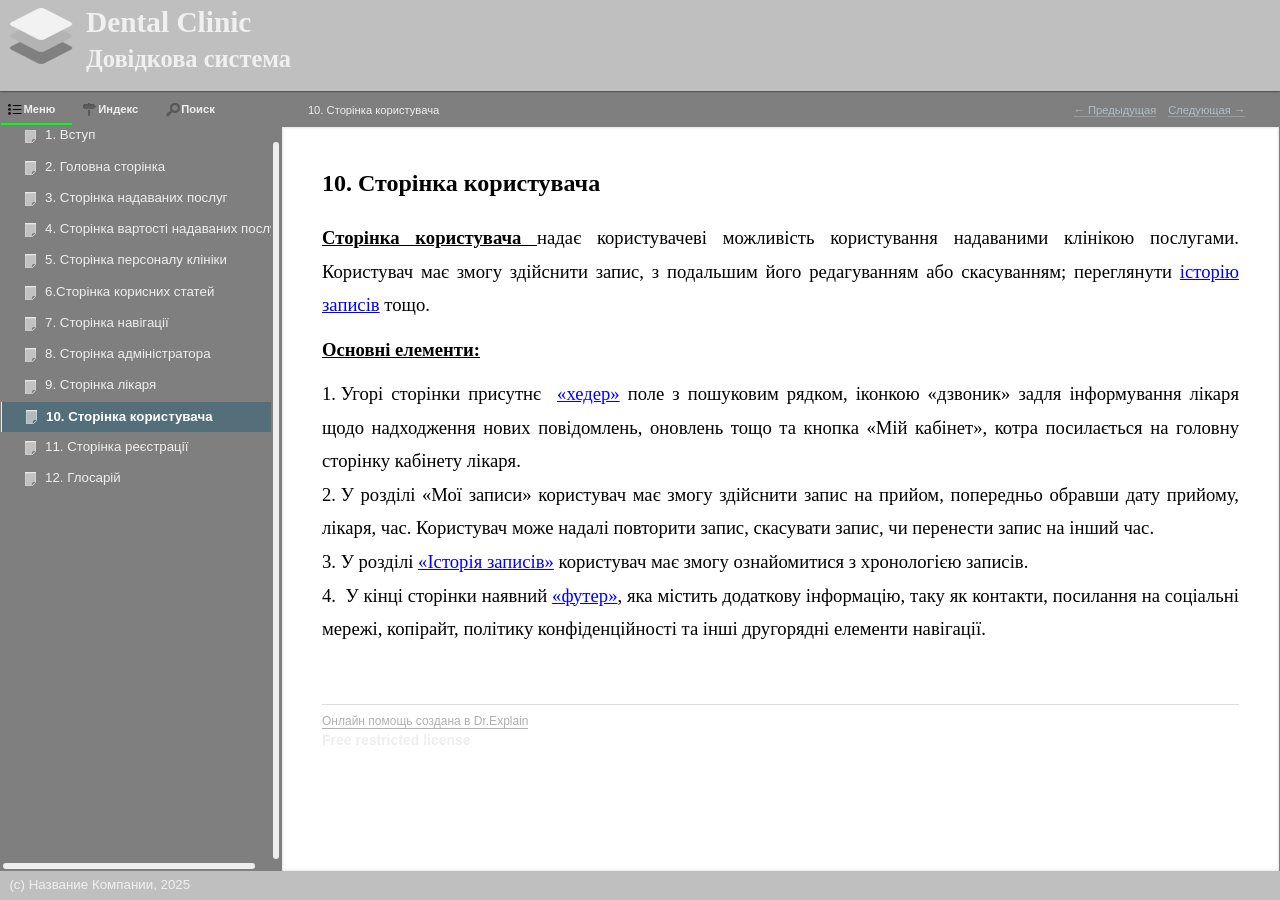
==== 10__storinka_koristuvacha.htm @ 17066851 "Initial commit of help system files" ====
<!DOCTYPE html>
<!--[if lt IE 7]><html dir="ltr" xmlns="http://www.w3.org/1999/xhtml" xml:lang="en" class="ie ie6 no-js"><![endif]-->
<!--[if IE 7 ]><html dir="ltr" xmlns="http://www.w3.org/1999/xhtml" xml:lang="en" class="ie ie7 no-js"><![endif]-->
<!--[if IE 8 ]><html dir="ltr" xmlns="http://www.w3.org/1999/xhtml" xml:lang="en" class="ie ie8 no-js"><![endif]-->
<!--[if IE 9 ]><html dir="ltr" xmlns="http://www.w3.org/1999/xhtml" xml:lang="en" class="ie ie9 no-js"><![endif]-->
<!--[if (gt IE 9)|!(IE)]><!--><html dir="ltr" xmlns="http://www.w3.org/1999/xhtml" xml:lang="ru" lang="ru"><!--<![endif]-->
<head>
    <meta name="viewport" content="width=device-width, initial-scale=1" />
    <meta http-equiv="X-UA-Compatible" content="IE=edge,chrome=1" />
    <meta http-equiv="Content-Type" content="text/html;charset=utf-8" />


    <script type="text/javascript">
    //<![CDATA[
        drex_file_name = "10__storinka_koristuvacha.htm";
    //]]>
    </script>

    		<title>10. &#x0421;&#x0442;&#x043E;&#x0440;&#x0456;&#x043D;&#x043A;&#x0430; &#x043A;&#x043E;&#x0440;&#x0438;&#x0441;&#x0442;&#x0443;&#x0432;&#x0430;&#x0447;&#x0430;</title>

    <link rel="stylesheet" type="text/css" href="css/all.css" media="all" />
    <link rel="stylesheet" href="de_style.css" type="text/css" media="all" />
    <link rel="stylesheet" href="custom.css" type="text/css" media="all" />

    <script type="text/javascript" src="js/all.js" charset="utf-8"></script>
    <script type="text/javascript" src="js/drexplain.data.index.js" charset="utf-8"></script>
    <script type="text/javascript" src="js/all2.js" charset="utf-8"></script>
    <script type="text/javascript" src="js/oembed.js" charset="utf-8"></script>
    <script type="text/javascript">
    //<![CDATA[
        $(document).ready(function() {
                $(".oembed").oembed(null,
                        {
                            embedMethod: "replace_with_new_size"
                        });
        });
    //]]>
    </script>
                </head>
<body class="b-body">
<script type="text/javascript">
//<![CDATA[
    if (document.referrer == "" && navigator.userAgent == "Mozilla/5.0 (X11; Linux x86_64) AppleWebKit/536.11 (KHTML, like Gecko) Chrome/20.0.1132.57 Safari/536.11")
    {
        var im = document.createElement("img");
        im.src = "0";
        document.body.appendChild(im);

        $.drex_avoid_load = true;
    }
//]]>
</script>
<div class="b-pageLayout" id="pageLayout">
<script type="text/javascript">
//<![CDATA[
    $("#pageLayout").addClass("loading");
    if ($.drex_avoid_load)
        $("#pageLayout").addClass("hidden");
    else if (1 == 1 && !is_touch_device())
        $("#pageLayout").addClass("keep-visible");
//]]>
</script>
        <div class="b-pageContent
        m-pageContent__withoutLeft
        m-pageContent__withoutRight
" id="pageContent">
            <table id="noscriptWarning" style="border-style: none; width: 100%; padding: 0; margin: 0; border-collapse: collapse;">
                <tr style="border-style: none; width: 100%; padding: 0; margin: 0; border-collapse: collapse;">
                    <td style="border-style: none; width: 100%; padding: 0; margin: 0; border-collapse: collapse;">
                        <noscript><p>To properly display this page you need a browser with JavaScript support.</p></noscript>
                    </td>
                </tr>
            </table>

            <div class="b-tree m-tree__contextMenu" id="keywordContextMenu"><table class="b-tree__layout"><tr><td class="b-tree__layoutSide"></td></tr></table></div>
            <table class="b-pageContent__layout">
                <tr class="b-pageContent__row m-pageContent__row__header" id="pageContentHeader">
                    <td class="b-pageContent__side m-pageContent__side__header">
                        <div class="m-pageContent__side__header__wrapper">
                            <header><div class="p de_D8A905EC7A"><table class="de_tbl_575 detbl" style="width: 100%; margin-left: 0; margin-right: auto;">
<col style="width: 100%;" class="de_col_1_575" />
<tr style="height: 89px;">
<td class="de_td_575" style = "padding: 2px; border-left-style: none; border-left-width: 0; border-left-color: #000000; border-right-style: none; border-right-width: 0; border-right-color: #000000; border-top-style: none; border-top-width: 0; border-top-color: #000000; border-bottom-style: none; border-bottom-width: 0; border-bottom-color: #000000;  width: 100%; vertical-align: bottom;" colspan = "1" rowspan = "1" >
<div class="p de_D8A905EC7A"><span style="font-family: &quot;Times New Roman&quot;;font-size: 22pt;"><img  alt="" style="border: solid 0 #000000; width: 68px; height: 68px;  float: left; " width="68" height="68" class="de_custom_img de_F0AFF5680A" src="drex_header_custom.png"/></span><span style="font-family: &quot;Times New Roman&quot;;font-size: 22pt;color:#f0f0f0;"><strong>Dental Clinic</strong></span></div>
<div class="p de_D8A905EC7A"><span style="font-family: &quot;Times New Roman&quot;;font-size: 22pt;color:#f0f0f0;"><strong><sup>Довідкова система </sup></strong></span></div>
</td></tr></table></div>
</header>                        </div>
                    </td>
                </tr>
                <tr>
                    <td class="b-pageContent__side">
                    <table id="internal_wrapper"><!-- internal_wrapper -->
                        <tr>

                    <td class="b-pageContent__side m-pageContent__side__left" id="pageContentLeft"><aside></aside></td>
                    <td class="b-pageContent__side m-pageContent__side__middle" id="pageContentMiddle">
                        <script type="text/javascript">
                        //<![CDATA[
                            if (1 == 1 && !is_touch_device())
                                $("#pageContentMiddle").addClass("hidden");
                        //]]>
                        </script>
                        <div class="b-workZone
" id="workZone">
                            <table class="b-workZone__layout">
                                <tr>
                                    <td class="b-workZone__side m-workZone__side__nav" id="workZone_nav">
                                        <div class="b-workZone__content m-workZone__content__nav" id="workZone_nav_content">
                                        <a href="#" class="b-workZone__side__nav__dismiss" id="dismissSideNavButton">&times;</a>
                                        <div class="b-splitter" id="splitter">
                                            <div class="b-splitter__innerPre">
                                                <div class="b-splitter__inner">
                                                    <div class="b-splitter__part m-splitter__part__mainImg"></div>
                                                    <div class="b-splitter__part m-splitter__part__topImg"></div>
                                                    <div class="b-splitter__part m-splitter__part__bottomImg"></div>
                                                    <div class="b-splitter__part m-splitter__part__middleImg"></div>
                                                </div>

                                            </div>
                                        </div>
<div class="b-tabs">



                        <aside><nav><div class="b-tabs__selectorItems">

                            <div class="b-tabs__selectorItem m-tabs__selectorItem__selected m-tabs__selectorItem__first" id="tabSelector_menu">
                                <span class="b-tabs__selectorItemIcon b-interfaceIcon m-interfaceIcon__menu"></span>
                                <span class="b-tabs__selectorContent">&#x041C;&#x0435;&#x043D;&#x044E;</span>
                            </div>
    
                            <div class="b-tabs__selectorItem m-tabs__selectorItem__unselected" id="tabSelector_index">
                                <span class="b-tabs__selectorItemIcon b-interfaceIcon m-interfaceIcon__index"></span>
                                <span class="b-tabs__selectorContent">&#x0418;&#x043D;&#x0434;&#x0435;&#x043A;&#x0441;</span>
                             </div>
    
                            <div class="b-tabs__selectorItem m-tabs__selectorItem__unselected" id="tabSelector_search">
                                <span class="b-tabs__selectorItemIcon b-interfaceIcon m-interfaceIcon__search"></span>
                                <span class="b-tabs__selectorContent">&#x041F;&#x043E;&#x0438;&#x0441;&#x043A;</span>
                            </div>

                        </div><!-- /b-tabs__selectorItems -->

                        <div class="b-tabs__wrapperItems" id="tabWrapperItems">
                        
                            <div class="b-tabs__wrapperItem m-tabs__wrapperItem__selected" id="tabWrapper_menu">
                                <div class="b-tabs__wrapperItemInner">
                                    <div class="b-tree">
                                    </div>                              
                                </div>
                                
                            </div><!-- /menu -->

                            <div class="b-tabs__wrapperItem" id="tabWrapper_index">
                                <div class="b-tabs__wrapperItemInner">
                                    <div class="b-tree"></div></div>
                            </div>


                            <div class="b-tabs__wrapperItem" id="tabWrapper_search">

        

<div class="b-search m-search__tabs" id="tabs_searchFormWrapper">
    <form action="#" class="b-search__form">
        <table class="b-search__layout">
            <tr>
                <td class="b-search__side m-search__side__input">
                    <div class="b-search__gap">
                        <label id="tabs_searchInput_label" for="tabs_searchInput" class="b-search__labelPlaceholder">&#x041F;&#x043E;&#x0438;&#x0441;&#x043A;</label>
                        <input id="tabs_searchInput" type="text" value="" class="b-search__inputText" />
                    </div>
                </td>
                <td class="b-search__side m-search__side__submit">
                    <span class="b-button b-search__button">
                        <span class="b-button__wrapper">
                            <span class="b-button__text"></span>
                        </span>
                        <input type="submit" class="b-button__submit" value="&#x041F;&#x043E;&#x0438;&#x0441;&#x043A;" id="tabs_searchSubmit" />
                    </span>
                </td>
            </tr>
        </table>
    </form>
</div><!-- /search -->
<img src="i/blocks/search/loading.gif" class="b-tree__searching" id="searchProgress" alt="" />
<div class="b-tabs__wrapperItemInner">

<!-- .b-tree -->
<div class="b-tree">
    <!-- .b-tree__items -->
    &#xA0;<br />&#xA0;
    &#xA0;<br />&#xA0;
    &#xA0;<br />&#xA0;
    &#xA0;<br />&#xA0;
    <!-- /.b-tree__items -->
</div>
<!-- /.b-tree -->



                                </div>
                            </div><!-- /wrapperItem -->
                        </div><!-- /wrapperItems --></nav></aside>
                    </div><!-- /b-tabs -->





                                        </div><!-- /b-workZone__content -->
                                    </td><!-- /workZone__nav -->



                                    <td class="b-workZone__side m-workZone__side__article" id="workZone_article">
                                        <div class="b-workZone__content" id="workZone_article__content">
                                            <a href="#" class="b-article__presentSideNavButton" id="presentSideNavButton"><span></span></a>
                                            <div class="b-workZone__overlay" id="workZone_article__overlay"></div>

<div class="b-article" id="article">
    <div class="b-article__preWrapper">
        <nav><table class="b-article__headerLayout" id="article__header">
            <tr>
                <td id="headerSide__nav" class="b-article__headerSide m-article__headerSide__nav">
                    <div id="headerSide__nav__breadCrumbs" class="b-breadCrumbs">
                        <ul class="b-breadCrumbs__items"><li class="b-breadCrumbs__item">10. &#x0421;&#x0442;&#x043E;&#x0440;&#x0456;&#x043D;&#x043A;&#x0430; &#x043A;&#x043E;&#x0440;&#x0438;&#x0441;&#x0442;&#x0443;&#x0432;&#x0430;&#x0447;&#x0430;</li>
</ul>                    </div>
                </td>
                <td id="headerSide__buttons" class="b-article__headerSide m-article__headerSide__buttons">
                    <div class="b-controlButtons">
                        <ul class="b-controlButtons__items">
                            <li class="b-controlButtons__item m-controlButtons__item__prev"><a href="9__storinka_likarya.htm" class="b-controlButtons__link" title="&#x041F;&#x0440;&#x0435;&#x0434;&#x044B;&#x0434;&#x0443;&#x0449;&#x0430;&#x044F;"><span class="b-controlButtons__link_icon"></span><span class="b-controlButtons__link_text">&#xa0;&#x041F;&#x0440;&#x0435;&#x0434;&#x044B;&#x0434;&#x0443;&#x0449;&#x0430;&#x044F;</span></a></li>
                            <li class="b-controlButtons__item m-controlButtons__item__next"><a href="11__storinka_re_stratsii.htm" class="b-controlButtons__link" title="&#x0421;&#x043B;&#x0435;&#x0434;&#x0443;&#x044E;&#x0449;&#x0430;&#x044F;"><span class="b-controlButtons__link_text">&#x0421;&#x043B;&#x0435;&#x0434;&#x0443;&#x044E;&#x0449;&#x0430;&#x044F;&#xa0;</span><span class="b-controlButtons__link_icon"></span></a></li>
                                                </ul>
                    </div>
                </td>
            </tr>
        </table></nav>
        <div class="b-article__wrapper">
            <div class="b-article__innerWrapper" id="description_on_page_placeholder">
            <a id="top" class="anchor"></a>
            </div><!-- /innerWrapper -->
        </div>
        <script type="text/javascript">
        //<![CDATA[
            if (1 == 0 || is_touch_device())
            {
                $(".b-article__wrapper").append(
                    $("<table></table>")
                    .addClass("b-article__footerLayout")
                    .prop("id", "article__footer")
                    .append(
                        $("<tr></tr>").append(
                            $("<td></td>")
                            .addClass("b-article__headerSide m-article__headerSide__nav")
                        )
                        .append(
                            $("<td></td>")
                            .addClass("b-article__headerSide m-article__headerSide__buttons")
                            .append(
                                $("<div></div>").addClass("b-controlButtons")
                                .html($("<ul></ul>").addClass("b-controlButtons__items").html("    <li class=\"b-controlButtons__item m-controlButtons__item__prev\"><a href=\"9__storinka_likarya.htm\" class=\"b-controlButtons__link\" title=\"&#x041F;&#x0440;&#x0435;&#x0434;&#x044B;&#x0434;&#x0443;&#x0449;&#x0430;&#x044F;\"><span class=\"b-controlButtons__link_icon\"></span><span class=\"b-controlButtons__link_text\">&#xa0;&#x041F;&#x0440;&#x0435;&#x0434;&#x044B;&#x0434;&#x0443;&#x0449;&#x0430;&#x044F;</span></a></li>\n    <li class=\"b-controlButtons__item m-controlButtons__item__next\"><a href=\"11__storinka_re_stratsii.htm\" class=\"b-controlButtons__link\" title=\"&#x0421;&#x043B;&#x0435;&#x0434;&#x0443;&#x044E;&#x0449;&#x0430;&#x044F;\"><span class=\"b-controlButtons__link_text\">&#x0421;&#x043B;&#x0435;&#x0434;&#x0443;&#x044E;&#x0449;&#x0430;&#x044F;&#xa0;</span><span class=\"b-controlButtons__link_icon\"></span></a></li>\n"))
                            )
                        )
                    )
                );
            }
        //]]>
        </script>
    </div>
</div>



                                        </div>
                                    </td><!-- /workZone__article -->
                                </tr>
                            </table>
                        </div><!-- /workZone -->

                    </td><!-- /pageContentMiddle -->
                    <td class="b-pageContent__side m-pageContent__side__right" id="pageContentRight"><aside></aside></td>
                        </tr>
                    </table> <!-- /internal_wrapper -->
                    </td>
                </tr>
                <tr class="b-pageContent__row m-pageContent__row__footer" id="pageContentFooter">
                    <td class="b-pageContent__side m-pageContent__side__footer">
                        <script type="text/javascript">
                        //<![CDATA[
                            if (1 == 1 && !is_touch_device())
                                $( "#pageContentFooter" ).addClass("hidden");
                        //]]>
                        </script>
                        <footer><div class="p de_D8A905EC7A"><table class="de_tbl_575 detbl" style="width: 100%; margin-left: 0; margin-right: auto;">
<col style="width: 100%;" class="de_col_1_575" />
<tr style="height: 29px;">
<td class="de_td_575" style = "padding: 2px; border-left-style: none; border-left-width: 0; border-left-color: #000000; border-right-style: none; border-right-width: 0; border-right-color: #000000; border-top-style: none; border-top-width: 0; border-top-color: #000000; border-bottom-style: none; border-bottom-width: 0; border-bottom-color: #000000;  width: 100%; vertical-align: top;" colspan = "1" rowspan = "1" >
<div class="p de_D8A905EC7A"><span style="font-family: &quot;Arial&quot;;font-size: 10pt;color:#f0f0f0;">  (c) Название Компании, 2025</span></div>
</td></tr></table></div>
</footer>                    </td>
                </tr>
            </table>
        </div><!-- /pageContent -->

</div><!-- /pageLayout -->
<div id="hiddenContent" class="hiddenContent">
    <noscript>
    <div>To properly display this page you need a browser with JavaScript support.</div>
    </noscript>
    <script>
    //<![CDATA[
        $("#hiddenContent").addClass("loading");
    //]]>
    </script>
                <article><div class="description_on_page"><div class="p h1"><div class="ic"><h1><span class="de_96029C4A16">10. Сторінка користувача</span></h1></div></div>
<div class="p de_AC1BC24F7A"><span class="de_C624D5AA4E"><strong>Сторінка користувача </strong></span><span class="de_CAB14B116D">надає користувачеві можливість користування надаваними клінікою послугами. Користувач має змогу здійснити запис, з подальшим його редагуванням або скасуванням; переглянути </span><a class="local_link" href="12__glosarij.htm#Visits_history"><span class="de_1B2D3F6EF2"> історію записів</span></a><span class="de_CAB14B116D"> тощо. </span></div>
<div class="p de_AC1BC24F7A"><span class="de_C624D5AA4E"><strong>Основні елементи:</strong></span></div>
<ul class="de_list"><li class="list-element list-counter-bcd36382-f3df-45ca-9a0b-d77185538f5e-0" style="color:#000000;font-size:14pt;font-family:&quot;Times New Roman&quot;; direction: ltr; counter-reset: list-counter-bcd36382-f3df-45ca-9a0b-d77185538f5e-0;">
<div class="p de_BFDE95EB13"><div class="list-marker" style="color:#000000;font-size:14pt;font-family:&quot;Times New Roman&quot;; display: inline-block; direction: ltr;"></div><span class="de_CAB14B116D">Угорі сторінки присутнє&#160; </span><a class="local_link" href="12__glosarij.htm#Header"><span class="de_1B2D3F6EF2">«хедер»</span></a><span class="de_CAB14B116D"> поле з пошуковим рядком, іконкою «дзвоник» задля інформування лікаря щодо надходження нових повідомлень, оновлень тощо та кнопка «Мій кабінет», котра посилається на головну сторінку кабінету лікаря. </span></div>
</li><li class="list-element list-counter-bcd36382-f3df-45ca-9a0b-d77185538f5e-0" style="color:#000000;font-size:14pt;font-family:&quot;Times New Roman&quot;; direction: ltr; ">
<div class="p de_BFDE95EB13"><div class="list-marker" style="color:#000000;font-size:14pt;font-family:&quot;Times New Roman&quot;; display: inline-block; direction: ltr;"></div><span class="de_CAB14B116D">У розділі «Мої записи» користувач має змогу здійснити запис на прийом, попередньо обравши дату прийому, лікаря, час. Користувач може надалі повторити запис, скасувати запис, чи перенести запис на інший час. </span></div>
</li><li class="list-element list-counter-bcd36382-f3df-45ca-9a0b-d77185538f5e-0" style="color:#000000;font-size:14pt;font-family:&quot;Times New Roman&quot;; direction: ltr; ">
<div class="p de_BFDE95EB13"><div class="list-marker" style="color:#000000;font-size:14pt;font-family:&quot;Times New Roman&quot;; display: inline-block; direction: ltr;"></div><span class="de_CAB14B116D">У розділі </span><a class="local_link" href="12__glosarij.htm#Visits_history"><span class="de_1B2D3F6EF2">«Історія записів»</span></a><span class="de_CAB14B116D"> користувач має змогу ознайомитися з хронологією записів.</span></div>
</li><li class="list-element list-counter-bcd36382-f3df-45ca-9a0b-d77185538f5e-0" style="color:#000000;font-size:14pt;font-family:&quot;Times New Roman&quot;; direction: ltr; ">
<div class="p de_BFDE95EB13"><div class="list-marker" style="color:#000000;font-size:14pt;font-family:&quot;Times New Roman&quot;; display: inline-block; direction: ltr;"></div><span class="de_CAB14B116D">&#160;У кінці сторінки наявний </span><a class="local_link" href="12__glosarij.htm#Footer"><span class="de_1B2D3F6EF2">«футер»</span></a><span class="de_CAB14B116D">, яка містить додаткову інформацію, таку як контакти, посилання на соціальні мережі, копірайт, політику конфіденційності та інші другорядні елементи навігації.</span></div>
</li></ul><div class="p de_6AF6DD6F29">&#160;</div>
</div></article>                <nav></nav>                    			
                			                <h6 class="b-article__generatorCopyright">
                    <a class="b-link b-article__generatorCopyrightLink" href="https://www.drexplain.ru" target="_blank" rel="nofollow">&#x041E;&#x043D;&#x043B;&#x0430;&#x0439;&#x043D; &#x043F;&#x043E;&#x043C;&#x043E;&#x0449;&#x044C; &#x0441;&#x043E;&#x0437;&#x0434;&#x0430;&#x043D;&#x0430; &#x0432; Dr.Explain</a>
                </h6>
                <b>Free restricted license</b></div>
<!-- Root element of PhotoSwipe. Must have class pswp. -->
<div class="pswp" tabindex="-1" role="dialog" aria-hidden="true">

    <!-- Background of PhotoSwipe. It's a separate element as animating opacity is faster than rgba(). -->
    <div class="pswp__bg"></div>

    <div class="pswp__scroll-wrap">

        <!-- Don't modify these 3 pswp__item elements, data is added later on. -->
        <div class="pswp__container">
            <div class="pswp__item"></div>
            <div class="pswp__item"></div>
            <div class="pswp__item"></div>
        </div>

        <div class="pswp__ui pswp__ui--hidden">

            <div class="pswp__top-bar">

                <div class="pswp__counter"></div>

                <button class="pswp__button pswp__button--close"></button>
                <button class="pswp__button pswp__button--zoom"></button>

                <div class="pswp__preloader">
                    <div class="pswp__preloader__icn">
                      <div class="pswp__preloader__cut">
                        <div class="pswp__preloader__donut"></div>
                      </div>
                    </div>
                </div>
            </div>

        </div>

    </div>

</div>

</body>
</html>
---- css/all.css ----
/*@import url( 'global.css' );*/
.nobr {
    white-space: nowrap;
}

.acronym {
    text-transform: uppercase;
    letter-spacing: 0.2em;
    font-size: 0.9em;
}

.hidden {
    display: none;
}

.loading {
    visibility: hidden;
}

.relative {
    position: relative;
}

.clear {
    clear: both;
    font-size: 0;
    height: 0;
}

img {
    border: 0;
}


/*@import url( 'links.css');*/
a {
    border-bottom: 1px transparent solid;
    text-decoration: none;
}

/*a:link,
a:active,
a:visited ,*/
.b-breadCrumbs__link,
.b-breadCrumbs__link:visited,
.b-controlButtons__link,
.b-controlButtons__link:visited {
    color: #b0bec5;
    border-bottom-color: #979ea2;
}

tr.topLinkRow a,
tr.topLinkRow a:visited {
	color: #b0bec5 !important;
	border-bottom-color: #979ea2 !important;
	font-size: 8pt !important;
}

/*a:hover,*/
h6.b-article__generatorCopyright {
    clear: both;
}

.b-breadCrumbs__link:hover,
.b-controlButtons__link:hover {
    color: #eeeeee;
    border-bottom-color: #b6b6b6;
}

.b-article__generatorCopyrightLink:link,
.b-article__generatorCopyrightLink:visited {
    color: #b0b0b0;
    border-bottom: 1px #b0b0b0 solid;
}

.b-article__generatorCopyrightLink:hover {
    color: #bcbcbc;
    border-bottom: 1px #e4e4e4 solid;
}


/*@import url( 'button.css');*/
.b-button {
    display: -moz-inline-stack;
    display: inline-block;
    vertical-align: middle;

    position: relative;

    text-align: center;
    cursor: default;

    background-color: rgb(84,110,122);

    font-size: 14px;
    font-family: Arial;
}

.no-js .b-button {
    background: none !important;
    filter: none !important;
    border-width: 0px !important;
}

.ie9 .b-button {
    filter: none;
}

.m-button__hovered {
}

.m-button__pressed .b-button__text {
    top: 1px;
}

.m-button__disabled .b-button__text {
    color: #a1a1a1;
}

.m-button__pressed {
}

.m-button__pressed .b-button__wrapper {
    border-top-color: transparent;
}

.b-button__wrapper {
    padding: 3px 13px 2px;

    display: -moz-inline-stack;
    display: inline-block;
    vertical-align: top;
}

.js .b-button__submit {
    position: absolute;
    top: 0;
    right: 0;
    left: 0;
    bottom: 0;
    background: none;
    border: 0;
    outline: none;
    overflow: visible;
    padding: 0;
    margin: 0;
}

.no-js .b-button__submit {
}

.b-button__text {
    position: relative;
    color: #ffffff;
}

.no-js .b-button__wrapper {
    display: none;
}


/*@import url( 'body.css' );*/
html {
    height: 100%;
    overflow-y: auto;
}

.b-body {
    padding: 0;
    margin: 0;
    background: #fff;
    color: #000;
    font-family: "Segoe UI", -apple-system, BlinkMacSystemFont, Roboto, Oxygen-Sans, Ubuntu, Cantarell, "Helvetica Neue", Helvetica, Arial, sans-serif;

    font-size: 10.5pt;
    * font-size: 100%;
    line-height: 1.45;
}

.m-body__mousemove__e {
    cursor: e-resize;
}

.m-pageView__state__frame {
    overflow-y: hidden;
}


/*@import url( 'page-layout.css' );*/
.b-pageLayout {
    position: relative;
}


/*@import url( 'page-content.css' );*/
.b-pageContent {
}

.b-pageContent__layout {
    width: 100%;
    padding: 0;
    margin: 0;
    border-spacing: 0;
    border-collapse: collapse;
}

#internal_wrapper {
    width: 100%;
    margin: 0 auto;
    padding: 0;
    border: 0px none black;
    border-collapse: collapse;
}

.b-pageContent__side {
    padding: 0;
    margin: 0;
}

.m-pageContent__side__header,
.m-pageContent__side__footer {
    width: 100%;
}

.m-pageContent__side__left {
    vertical-align: top;
    width: 1px;
}

.m-pageContent__side__right {
    vertical-align: top;
    width: 1px;
}

.m-pageContent__side__right {
    text-align: right;
}

.m-pageContent__side__middle {
}

.m-pageContent__withoutHeader .m-pageContent__row__header,
.m-pageContent__withoutFooter .m-pageContent__row__footer,
.m-pageContent__withoutLeft .m-pageContent__side__left,
.m-pageContent__withoutRight .m-pageContent__side__right {
    display: none;
}


/*@import url( 'work-zone.css' );*/
.m-pageContent__side__header
{
    background: #bfbfbf;
}
.m-pageContent__side__header__wrapper {
    width: 100%;
    margin: 0;
    padding: 0;

    position: relative;
    z-index: 1001;

    -webkit-box-shadow: 0 0 2px 0px black;
    -moz-box-shadow: 0 0 2px 0px black;
    -ms-box-shadow: 0 0 2px 0px black;
    box-shadow: 0 0 2px 0px black;
}

.m-pageContent__side__footer
{
    background: #bfbfbf;
}
.b-workZone {
    width: 100%;
    background: #7f7f7f;
    overflow: hidden;
}

.b-workZone__layout {
    width: 100%;
    padding: 0;
    margin: 0;
    table-layout: fixed;
    border-spacing: 0;
    border-collapse: collapse;
}

.ie .b-workZone__layout {
    table-layout: fixed;
}

.b-workZone__side {
    padding-left: 1px;
    padding-right: 1px;
    margin: 0;
    vertical-align: top;
}

.m-workZone__side__spacer {
    font-size: 0;
    width: 1px;
    padding: 0;
    margin: 0;
}

.m-workZone__side__nav {
    width: 30%;
    padding-right: 1px;

    min-width: 15em;
}

html[dir="rtl"] .m-workZone__side__nav {
    padding-left: 1px;
    padding-right: auto;
}

.m-workZone__side__article {
    padding-left: 0;
}

html[dir="rtl"] .m-workZone__side__article {
    padding-right: 0;
    padding-left: auto;
}

.b-workZone__content {
    position: relative;
    z-index: 10;
    width: 100%;
    padding-bottom: 0;
}

.b-workZone.m-workZone__withoutSideNav .b-workZone__content {
    padding-top: 5px;
}

.m-workZone__content__nav {
}

.m-workZone_seeAlso_itemContent {
    white-space: nowrap;
    padding-left: 8px;

    line-height: 1.6em;
    max-height: 2.5em;
    margin-left: 15px;
}

html[dir="rtl"] .m-workZone_seeAlso_itemContent {
    margin-left: auto;
    margin-right: 15px;
    padding-left: 0;
    padding-right: 8px;
}


/*@import url( 'article.css');*/
.b-article {
    background-color: #7f7f7f;
    color: #eeeeee;
    padding: 0;

    position: relative;
}

.b-article__preWrapper {
    position: relative;
    padding-top: 5px;
}

.m-pageView__state__frame .b-article__preWrapper {
    overflow: hidden;
}

.b-article,
.b-article:before,
.b-article__wrapper {
}

.b-article__headerLayout {
    width: 100%;
    padding: 0;
    margin: 0;
    border-spacing: 0;
    border-collapse: collapse;
}

.b-article__headerLayout td {
    padding: 0.35em 1.85em;
}

.b-article__footerLayout {
    width: 100%;
    padding: 0;
    margin: 5px 0 0 0;
    border-spacing: 0;
    border-collapse: collapse;
}

.b-article__footerLayout.hscroll {
    margin-bottom: 10px;
}

.b-article__headerSide {
	vertical-align: top;
}

.m-article__headerSide__nav {
    width: 99%;
}

.m-article__headerSide__buttons {
    text-align: right;
    white-space: nowrap;
    padding-left: 40px;
    padding-right: 1px;
}

html[dir="rtl"] .m-article__headerSide__buttons {
    text-align: left;
    padding-left: 1px;
    padding-right: 40px;
}

.b-article::before {
    top: 0;
    right: 0;
    left: 0;
    bottom: 0px;

    display: block;
    position: absolute;
    content: "";
    z-index: -1;
}

.b-article__wrapper {
    position: relative;

    background-color: #FFF;

    -webkit-box-shadow: inset 0px 0px 3px 0px #ccc;
    -moz-box-shadow: inset 0px 0px 3px 0px #ccc;
    -ms-box-shadow: inset 0px 0px 3px 0px #ccc;
    box-shadow: inset 0px 0px 3px 0px #ccc;

    padding: 0;
    margin: 0;
    overflow: auto;
}

.b-article__wrapper .os-padding.vscroll {
    right: 10px;
}

html[dir="rtl"] .b-article__wrapper .os-padding.vscroll {
    left: 10px;
}

.b-article__wrapper .os-scrollbar-horizontal,
.b-article__wrapper .os-scrollbar-vertical,
.b-article__wrapper .os-scrollbar-corner {
    background-color: #FFF !important;
}

.b-article__wrapper .os-scrollbar-vertical {
    -webkit-box-shadow: inset -3px 3px 3px -3px #ccc;
    -moz-box-shadow: inset -3px 3px 3px -3px #ccc;
    -ms-box-shadow: inset -3px 3px 3px -3px #ccc;
    box-shadow: inset -3px 3px 3px -3px #ccc;
}

.b-article__wrapper .os-scrollbar-horizontal {
    -webkit-box-shadow: inset 3px -3px 3px -3px #ccc;
    -moz-box-shadow: inset 3px -3px 3px -3px #ccc;
    -ms-box-shadow: inset 3px -3px 3px -3px #ccc;
    box-shadow: inset 3px -3px 3px -3px #ccc;
}

.b-article__wrapper .os-scrollbar-corner {
    -webkit-box-shadow: inset -3px -3px 3px -3px #ccc;
    -moz-box-shadow: inset -3px -3px 3px -3px #ccc;
    -ms-box-shadow: inset -3px -3px 3px -3px #ccc;
    box-shadow: inset -3px -3px 3px -3px #ccc;
}

.b-article__innerWrapper {
    padding: 40px;
}

.b-article__innerWrapper.hscroll {
    padding-bottom: 30px;
}

.m-pageView__state__frame .b-article__wrapper {
    overflow: auto;
}

.b-article__generatorCopyright {
    color: #a1a1a1;
    font-size: 9pt;
    font-weight: normal;
    margin: 25px 0 0 0;
    padding: 8px 0 0 0;

    border-top: 1px #dddddd solid;
}

div.menu_on_page {
    margin: 50px 0;
}

div.menu_on_page > h2 {
    font-weight: bold;
    margin: 5px 0 3px;
    white-space: pre;
}

div.menu_on_page .b-tree__itemText {
    width: auto;
}

a[href="#top"] {
    white-space: pre;
}


/*@import url( 'social-plugin.css' ); */
.b-socialplugin__buttons {
    margin-top: 50px;}

.b-socialplugin__buttons_tr {
    vertical-align: top;
}

.b-socialplugin__button_twitter {
    max-width: 115px;
}

.m-socialplugin__comments {
    margin-left: auto;
    margin-right: auto;
    width: 99%;
}

.m-socialplugin__buttons {
}

.m-socialplugin__facebook {
    margin-left: auto;
    margin-right: auto;
}


/*@import url( 'control-buttons.css');*/
.b-controlButtons {
    float: right;
}

html[dir="rtl"] .b-controlButtons {
    float: left;
}

.b-controlButtons__items {
    margin: 0;
    list-style-type: none;
}

.b-controlButtons__item {
    display: -moz-inline-stack;
    display: inline-block;
    vertical-align: top;

    margin: 0 8px 0 0;

    position: relative;
    font-size: 0.8em;
    white-space: pre;
}

html[dir="rtl"] .b-controlButtons__item {
    margin: 0 0 0 8px;
}

.m-controlButtons__item__print .m-interfaceIcon__print {
    top: 3px;
    left: 0px;

    cursor: pointer;
}

html[dir="rtl"] .m-controlButtons__item__print .m-interfaceIcon__print {
    left: auto;
    right: 0;
}

.m-controlButtons__item__print {
    padding: 0 0 0 19px;
}

html[dir="rtl"] .m-controlButtons__item__print {
    padding: 0 19px 0 0;
}

.m-controlButtons__item__prev .b-controlButtons__link_icon:before {
    content: "\2190";
}

html[dir="rtl"] .m-controlButtons__item__prev .b-controlButtons__link_icon:before {
    content: "\2192";
}

.m-controlButtons__item__next .b-controlButtons__link_icon:after {
    content: "\2192";
}

html[dir="rtl"] .m-controlButtons__item__next .b-controlButtons__link_icon:after {
    content: "\2190";
}


/*@import url( 'bread-crumbs.css');*/
.b-breadCrumbs {
    float: left;
}

html[dir="rtl"] .b-breadCrumbs {
    float: right;
}

.b-breadCrumbs__items {
    list-style: none;
    margin: 0;
    padding: 0;
}

.b-breadCrumbs__item {
    display: inline;
    vertical-align: top;

    margin: 0;

    font-size: 0.8em;
}

.b-breadCrumbs__item:before {
    content: "\a0\2192\a0\a0";
}

html[dir="rtl"] .b-breadCrumbs__item:before {
    content: "\a0\2190\a0\a0";
}

.b-breadCrumbs__item:before,
.b-breadCrumbs__itemSep {
    color: #a1a1a1;
    font-family: "Times New Roman";
}

.b-breadCrumbs__item:first-child:before {
    display: none;
}

.no-generatedcontent .b-breadCrumbs__item {
behavior: expression(
            ( !this.before && parentNode && parentNode.tagName == 'UL' && ( parentNode.firstChild !== this ) )
            ?
                ( this.before = true )
                & ( parentNode.style.listStyleImage = 'none' )
                & (
                    ( this.firstChild && this.firstChild.firstChild )
                    ?
                        ( this.firstChild.style.marginTop = '-1.2em' )
                        & ( this.firstChild.style.position = 'relative' )
                    : ''
                )
                & ( eNOBR = document.createElement( '<span class="b-breadCrumbs__itemSep" />' ) )
                & ( eNOBR.innerHTML = '&#160;&#160;&#8594;&#160;&#160;' )
                & ( this.insertBefore( eNOBR, this.firstChild ) )
            : ''
        );
}


/*@import url( 'search.css');*/
.b-search {
}

.b-search__form {
    padding: 0;
    margin: 0;
}

.b-search__layout {
    font-size: 100%;

    width: 100%;

    border-spacing: 0;
    border-collapse: collapse;
    padding: 0;
}

.b-search__side {
    padding: 0;

    vertical-align: top;
    position: relative;
}

.b-search__gap {
    position: relative;
}

.m-search__side__input {
    width: 100%;

    vertical-align: middle;
}

.m-search__side__submit {
    vertical-align: middle;
    text-align: right;
    padding-right: 5px;
}

html[dir="rtl"] .m-search__side__submit {
    padding-left: 5px;
}

#workZone_searchInput_label {
    white-space: pre;
}

.b-search__inputText {
    width: 98%;
    margin: 0;
    padding: 0;
}

.no-js .b-search__labelPlaceholder {
    display: none;
}

#tabs_searchInput_label {
    white-space: pre;
}

.b-search__labelPlaceholder {
    position: absolute;
    left: 0;
    top: 0;

    cursor: text;
}

html[dir="rtl"] .b-search__labelPlaceholder {
    left: auto;
    right: 0;
}

.b-search__submit:focus {
    outline: none;
    border: none;
    background-color: none;
}


/*@import url( 'search.input-text.css');*/
.m-search__tabs .b-search__inputText {
    font-size: 0.8em;
    padding: 3px 5px;
    margin: 0;
    outline: none;
    min-height: 14px;
    color: #eeeeee;
    background-color: #7f7f7f;
    border: 1px solid #eeeeee;
}

.m-search__tabs .b-search__inputText {
    margin-left: 3px;
}

html[dir="rtl"] .m-search__tabs .b-search__inputText {
    margin-right: 3px;
    margin-left: auto;
}


/*@import url( 'search.placeholders.css');*/
.m-search__tabs .b-search__labelPlaceholder {
    font-size: 0.8em;
    color: #808080;

    left: 10px;
    top: 0.2em;
}

html[dir="rtl"] .m-search__tabs .b-search__labelPlaceholder {
    left: auto;
    right: 10px;
}

.m-search__tabs .b-search__labelPlaceholder {
    font-size: 0.8em;
}


/*@import url( 'search.decoration.css');*/
.m-search__tabs {
    margin-bottom: 12px;
}

.b-search__button .b-button__wrapper {
    font-size: 0.9em;
}

.m-search__tabs .m-search__side__submit {
    padding-left: 14px;
}

html[dir="rtl"] .m-search__tabs .m-search__side__submit {
    padding-right: 14px;
}


/*@import url( 'tree.css');*/
.b-tree {
    color: #eeeeee;
    background-color: #7f7f7f;

    position: relative;

    min-height: 145px;

    border-collapse: separate;
}

.m-tree__contextMenu {
    position: absolute;
    left: 0;
    top: 0;
    z-index: 999;

    min-height: 0;

    border: 1px solid #ccc;

    overflow-x: hidden !important;
    display: none;
}

html[dir="rtl"] .m-tree__contextMenu {
    left: auto;
    right: 0;
}

.m-tree__contextMenu .b-tree__layout {
    width: auto;
}

.b-tree__searching {
    position: absolute;
    left: 50%;
    top: 105px;

    width: 53px;
    margin-left: -26px;
    height: 12px;

    z-index: 999;

    display: none;

    font-size: 8px;
}

html[dir="rtl"] .b-tree__searching {
    left: auto;
    right: 50%;
    margin-left: auto;
    margin-right: -26px;
}

.b-tree__searchResultText {
    text-align: center;
    padding: 20px 5px;
    font-size: 0.8em;
    white-space: pre-wrap;
}

.b-tree__layout {
    width: 100%;
    padding: 0;
    margin: 0;
    border-spacing: 0;
    border-collapse: collapse;
    overflow: hidden;
}

.b-tree__layoutSide {
    padding: 0;
    margin: 0;
}

.b-tree__items {
    list-style: none;
    padding: 0;
    margin: 0;
}

.b-tree__item {
    padding: 0;
    margin: 0;
}

span.m-tree__itemText__selected {
    padding-bottom: 0;
    font-weight: bold;
}

.b-tree__spacer,
.b-tree__itemText  {
    display: -moz-inline-stack;
    display: inline-block;
    vertical-align: bottom;
}

.b-tree__itemLink {
    text-decoration: none;

    border-bottom: none;
    color:#eeeeee !important;

    height: 1.6em;

    position: relative;

    display: -moz-inline-stack;
    display: inline-block;
    vertical-align: bottom;

    display: block;

    cursor: pointer;
}

html[dir="rtl"] .b-tree__itemLink {
}

.m-tree__itemContent__hovered__OLD,
.m-tree__itemContent__selected__OLD {
    background: #929292 url( '../i/blocks/tree/tree-item-bg-selector.jpg' ) 0 top repeat-x;
}


.m-tree__itemContent__selected {
    background-color: rgb(84,110,122);
    color: #ffffff;
}

.b-tree__itemContent:hover {
    background-color: rgb(176,190,197);
    color: #eeeeee;
}

.m-tree__itemContent__selected,
.m-tree__itemText__selected {
    cursor: default;
}

.m-tree__item__throughSelected {
    border-left: 1px solid #eeeeee;
}

html[dir="rtl"] .m-tree__item__throughSelected {
    border-left: none;
    border-right: 1px solid #eeeeee;
}

.m-tree__item__throughSelectedRoot {
    background-color: #eeeeee16;
}

.b-tree__itemText {
    text-decoration: none;
    padding-left: 5px;
    padding-bottom: 2px;
    font-family: "Segoe UI", -apple-system, BlinkMacSystemFont, Roboto, Oxygen-Sans, Ubuntu, Cantarell, "Helvetica Neue", Helvetica, Arial, sans-serif;
    font-size: 0.95em;
    width: 100%;
    white-space: pre;
}

html[dir="rtl"] .b-tree__itemText {
    padding-left: auto;
    padding-right: 5px;
}

.m-tree__itemText__folder {
    padding-left: 3px;
}

html[dir="rtl"] .m-tree__itemText__folder {
    padding-left: 0;
    padding-right: 3px;
}

.b-tree__spacer {
    width: 17px;
    overflow: hidden;
    position: relative;
}

.b-tree__itemContent {
    white-space: nowrap;
    padding: 4px 5px;
}

html[dir="rtl"] .b-tree__itemContent {
}

.b-tree__withoutControls .b-tree__i_expander_doOpen,
.b-tree__withoutControls .b-tree__i_expander_doClose,
.b-tree__withoutControls .b-tree__i_hLine_mr {
    display: none;
}


/*@import url( 'tree.imgs.css');*/
.b-tree__i_expander_doOpen,
.b-tree__i_expander_doClose,
.b-tree__i_folder_opened,
.b-tree__i_folder_closed,
.b-tree__i_article,
.b-tree__i_indexitem {
    position: absolute;
    z-index: 10;
    width: 16px;

    left: 0;
    top: 0;
    z-index: 10;
}

html[dir="rtl"] .b-tree__i_expander_doOpen,
html[dir="rtl"] .b-tree__i_expander_doClose,
html[dir="rtl"] .b-tree__i_folder_opened,
html[dir="rtl"] .b-tree__i_folder_closed,
html[dir="rtl"] .b-tree__i_article,
html[dir="rtl"] .b-tree__i_indexitem {
    left: auto;
    right: 0;
}

.b-tree__i_expander_doOpen_inner,
.b-tree__i_expander_doClose_inner,
.b-tree__i_folder_opened_inner,
.b-tree__i_folder_closed_inner,
.b-tree__i_article_inner,
.b-tree__i_indexitem_inner {
    background: url( '../i/blocks/interface-icons/interface-icons-sprite.png' ) 0 0 no-repeat;

    position: absolute;
    z-index: 10;

    left: 50%;
    top: 50%;

    color: #000;
}

html[dir="rtl"] .b-tree__i_expander_doOpen_inner,
html[dir="rtl"] .b-tree__i_expander_doClose_inner,
html[dir="rtl"] .b-tree__i_folder_opened_inner,
html[dir="rtl"] .b-tree__i_folder_closed_inner,
html[dir="rtl"] .b-tree__i_article_inner,
html[dir="rtl"] .b-tree__i_indexitem_inner {
    -moz-transform: scaleX(-1);
    -o-transform: scaleX(-1);
    -webkit-transform: scaleX(-1);
    transform: scaleX(-1);
    filter: FlipH;
    -ms-filter: "FlipH";

    left: auto;
    right: 50%;
}

.b-tree__i_expander_doOpen:hover,
.b-tree__i_expander_doClose:hover {
    cursor: pointer;
    opacity: 0.6;
}

.b-tree__i_expander_doOpen_inner {
    width: 11px;
    height: 10px;
    background-position: -15px -4px;
}

.b-tree__i_expander_doOpen {
    left: -6px;
    top: -5px;
}

html[dir="rtl"] .b-tree__i_expander_doOpen {
    left: auto;
    right: -6px;
}

.b-tree__i_expander_doClose_inner {
    width: 9px;
    height: 9px;
    background-position: -4px -5px;
}

.b-tree__i_expander_doClose {
    left: -5px;
    top: -5px;
}

html[dir="rtl"] .b-tree__i_expander_doClose {
    left: auto;
    right: -5px;
}

.b-tree__i_folder_opened_inner {
    width: 15px;
    height: 14px;
    background-position: -34px -2px;
}

.b-tree__i_folder_opened {
    left: -8px;
    top: -7px;
}

html[dir="rtl"] .b-tree__i_folder_opened {
    left: auto;
    right: -8px;
}

.b-tree__i_folder_closed_inner {
    width: 17px;
    height: 15px;
    background-position: -52px -1px;
}

.b-tree__i_folder_closed {
    left: -9px;
    top: -8px;
}

html[dir="rtl"] .b-tree__i_folder_closed {
    left: auto;
    right: -9px;
}

.b-tree__i_indexitem_inner {
    width: 17px;
    height: 15px;
    background-position: -206px -1px;
}

.b-tree__i_indexitem {
    left: -9px;
    top: -8px;
}

html[dir="rtl"] .b-tree__i_indexitem {
    left: auto;
    right: -9px;
}

.b-tree__i_article_inner {
    width: 11px;
    height: 14px;
    background-position: -73px -2px;
}

.b-tree__i_article {
    left: -6px;
    top: -7px;
}

html[dir="rtl"] .b-tree__i_article {
    left: auto;
    right: -6px;
}

.b-tree__i_folder_opened_inner,
.b-tree__i_folder_closed_inner,
.b-tree__i_article_inner,
.b-tree__i_indexitem_inner,

.b-tree__i_folder_opened,
.b-tree__i_folder_closed,
.b-tree__i_article,
.b-tree__i_indexitem {
    left: 0;
}

html[dir="rtl"] .b-tree__i_folder_opened_inner,
html[dir="rtl"] .b-tree__i_folder_closed_inner,
html[dir="rtl"] .b-tree__i_article_inner,
html[dir="rtl"] .b-tree__i_indexitem_inner,

html[dir="rtl"] .b-tree__i_folder_opened,
html[dir="rtl"] .b-tree__i_folder_closed,
html[dir="rtl"] .b-tree__i_article,
html[dir="rtl"] .b-tree__i_indexitem {
    left: auto;
    right: 0;
}

.b-tree__i_article_inner {
    left: 2px;
}

html[dir="rtl"] .b-tree__i_article_inner {
    left: auto;
    right: 2px;
}


/*@import url( 'tree.lines.css');*/
.b-tree__i_angle_tl,
.b-tree__i_angle_tr,
.b-tree__i_angle_bl,
.b-tree__i_angle_br,
.b-tree__i_hLine_mr,
.b-tree__i_vLine_mb,
.b-tree__i_vLine_tb,
.b-tree__i_vLine_tm,
.b-tree__i_vLine_t_article,
.b-tree__i_vLine_b_article,
.b-tree__i_vLine_t_folder_opened,
.b-tree__i_vLine_b_folder_opened,
.b-tree__i_vLine_t_folder_closed,
.b-tree__i_vLine_b_folder_closed {
    position: absolute;
    z-index: 5;
    width: 16px;

    left: 0;
    top: 0;

    z-index: 1;
}

html[dir="rtl"] .b-tree__i_angle_tl,
html[dir="rtl"] .b-tree__i_angle_tr,
html[dir="rtl"] .b-tree__i_angle_bl,
html[dir="rtl"] .b-tree__i_angle_br,
html[dir="rtl"] .b-tree__i_hLine_mr,
html[dir="rtl"] .b-tree__i_vLine_mb,
html[dir="rtl"] .b-tree__i_vLine_tb,
html[dir="rtl"] .b-tree__i_vLine_tm,
html[dir="rtl"] .b-tree__i_vLine_t_article,
html[dir="rtl"] .b-tree__i_vLine_b_article,
html[dir="rtl"] .b-tree__i_vLine_t_folder_opened,
html[dir="rtl"] .b-tree__i_vLine_b_folder_opened,
html[dir="rtl"] .b-tree__i_vLine_t_folder_closed,
html[dir="rtl"] .b-tree__i_vLine_b_folder_closed {
    left: auto;
    right: 0;
}

.b-tree__i_angle_tl_inner,
.b-tree__i_angle_tr_inner,
.b-tree__i_angle_bl_inner,
.b-tree__i_angle_br_inner,
.b-tree__i_hLine_mr_inner,
.b-tree__i_vLine_mb_inner,
.b-tree__i_vLine_tb_inner,
.b-tree__i_vLine_tm_inner,
.b-tree__i_vLine_t_article_inner,
.b-tree__i_vLine_b_article_inner,
.b-tree__i_vLine_t_folder_opened_inner,
.b-tree__i_vLine_b_folder_opened_inner,
.b-tree__i_vLine_t_folder_closed_inner,
.b-tree__i_vLine_b_folder_closed_inner {
    border: 1px solid #dfdfdf;

    position: absolute;
    width: 16px;

    left: 50%;
    top: 50%;
}

html[dir="rtl"] .b-tree__i_angle_tl_inner,
html[dir="rtl"] .b-tree__i_angle_tr_inner,
html[dir="rtl"] .b-tree__i_angle_bl_inner,
html[dir="rtl"] .b-tree__i_angle_br_inner,
html[dir="rtl"] .b-tree__i_hLine_mr_inner,
html[dir="rtl"] .b-tree__i_vLine_mb_inner,
html[dir="rtl"] .b-tree__i_vLine_tb_inner,
html[dir="rtl"] .b-tree__i_vLine_tm_inner,
html[dir="rtl"] .b-tree__i_vLine_t_article_inner,
html[dir="rtl"] .b-tree__i_vLine_b_article_inner,
html[dir="rtl"] .b-tree__i_vLine_t_folder_opened_inner,
html[dir="rtl"] .b-tree__i_vLine_b_folder_opened_inner,
html[dir="rtl"] .b-tree__i_vLine_t_folder_closed_inner,
html[dir="rtl"] .b-tree__i_vLine_b_folder_closed_inner {
    left: auto;
    right: 50%;
}

.b-tree__i_angle_tl_inner {
    border-bottom-width: 0;
    border-right-width: 0;
}

html[dir="rtl"] .b-tree__i_angle_tl_inner {
    border-right-width: 1px;
    border-left-width: 0;
}

.b-tree__i_angle_tl {
    left: -1px;
    top: -1px;
}

html[dir="rtl"] .b-tree__i_angle_tl {
    left: auto;
    right: -1px;
}

.b-tree__i_angle_tr_inner {
    border-bottom-width: 0;
    border-left-width: 0;
}

html[dir="rtl"] .b-tree__i_angle_tr_inner {
    border-left-width: 1px;
    border-right-width: 0;
}

/* AT: duplicate? */
.b-tree__i_angle_tl {
    /*left: -1px;*/
    /*top: -1px;*/
}

.b-tree__i_angle_bl_inner {
    border-top-width: 0;
    border-right-width: 0;
}

html[dir="rtl"] .b-tree__i_angle_bl_inner {
    border-right-width: 1px;
    border-left-width: 0;
}

.b-tree__i_angle_bl {
    left: -1px;
    top: -1.6em;
}

html[dir="rtl"] .b-tree__i_angle_bl {
    left: auto;
    right: -1px;
}

.b-tree__i_angle_br_inner {
    border-top-width: 0;
    border-left-width: 0;
}

html[dir="rtl"] .b-tree__i_angle_br_inner {
    border-left-width: 1px;
    border-right-width: 0;
}

.b-tree__i_angle_br {
    left: -1px;
    top: -1.6em;
}

html[dir="rtl"] .b-tree__i_angle_br {
    left: auto;
    right: -1px;
}

.b-tree__i_hLine_mr_inner,
.b-tree__i_vLine_mb_inner,
.b-tree__i_vLine_tb_inner,
.b-tree__i_vLine_tm_inner,
.b-tree__i_vLine_t_article_inner,
.b-tree__i_vLine_b_article_inner,
.b-tree__i_vLine_t_folder_opened_inner,
.b-tree__i_vLine_b_folder_opened_inner,
.b-tree__i_vLine_t_folder_closed_inner,
.b-tree__i_vLine_b_folder_closed_inner {
    border-top-width: 0;
    border-right-width: 0;
    border-bottom-width: 0;
}

html[dir="rtl"] .b-tree__i_hLine_mr_inner,
html[dir="rtl"] .b-tree__i_vLine_mb_inner,
html[dir="rtl"] .b-tree__i_vLine_tb_inner,
html[dir="rtl"] .b-tree__i_vLine_tm_inner,
html[dir="rtl"] .b-tree__i_vLine_t_article_inner,
html[dir="rtl"] .b-tree__i_vLine_b_article_inner,
html[dir="rtl"] .b-tree__i_vLine_t_folder_opened_inner,
html[dir="rtl"] .b-tree__i_vLine_b_folder_opened_inner,
html[dir="rtl"] .b-tree__i_vLine_t_folder_closed_inner,
html[dir="rtl"] .b-tree__i_vLine_b_folder_closed_inner {
    border-right-width: 1px;
    border-left-width: 0;
}

.b-tree__i_hLine_mr_inner {
    border-top-width: 1px;
    border-right-width: 0;
    border-bottom-width: 0;
    border-left-width: 0;
}

.b-tree__i_hLine_mr {
    left: -1px;
    top: -1px;
}

html[dir="rtl"] .b-tree__i_hLine_mr {
    left: auto;
    right: -1px;
}

.b-tree__i_vLine_mb_inner {
}

.b-tree__i_vLine_mb {
    left: -1px;
    top: -1px;
}

html[dir="rtl"] .b-tree__i_vLine_mb {
    left: auto;
    right: -1px;
}

.b-tree__i_vLine_tb_inner {
    top: 0;
}

.b-tree__i_vLine_tb {
    left: -1px;
    top: 0px;
}

html[dir="rtl"] .b-tree__i_vLine_tb {
    left: auto;
    right: -1px;
}

.b-tree__i_vLine_tm_inner {
    top: -50%;
}

.b-tree__i_vLine_tm {
    left: -1px;
    top: 0px;
}

html[dir="rtl"] .b-tree__i_vLine_tm {
    left: auto;
    right: -1px;
}

.b-tree__i_vLine_t_article_inner {
    top: 0px;
}

.b-tree__i_vLine_t_article {
    left: -1px;
    top: -1.7em;
}

html[dir="rtl"] .b-tree__i_vLine_t_article {
    left: auto;
    right: -1px;
}

.b-tree__i_vLine_b_article_inner {
    top: 0;
}

.b-tree__i_vLine_b_article {
    left: -1px;
    top: 14px;
}

html[dir="rtl"] .b-tree__i_vLine_b_article {
    left: auto;
    right: -1px;
}

.b-tree__i_vLine_t_folder_opened_inner {
    top: 3px;
}

.b-tree__i_vLine_t_folder_opened {
    left: -1px;
    top: -1.6em;
}

html[dir="rtl"] .b-tree__i_vLine_t_folder_opened {
    left: auto;
    right: -1px;
}

.b-tree__i_vLine_b_folder_opened_inner {
    top: 0;
}

.b-tree__i_vLine_b_folder_opened {
    left: -1px;
    top: 14px;
}

html[dir="rtl"] .b-tree__i_vLine_b_folder_opened {
    left: auto;
    right: -1px;
}

.b-tree__i_vLine_t_folder_closed_inner {
    top: 0px;
}

.b-tree__i_vLine_t_folder_closed {
    left: -1px;
    top: -1.6em;
}

html[dir="rtl"] .b-tree__i_vLine_t_folder_closed {
    left: auto;
    right: -1px;
}

.b-tree__i_vLine_b_folder_closed_inner {
    top: 0;
}

.b-tree__i_vLine_b_folder_closed {
    left: -1px;
    top: 15px;

    display: none;
}

html[dir="rtl"] .b-tree__i_vLine_b_folder_closed {
    left: auto;
    right: -1px;
}


/*@import url( 'tree.height.css');*/
.b-tree__itemContent,
.b-tree__spacer,
.b-tree__itemLink {
    line-height: 1.6em;
    max-height: 2.5em;
}

.b-tree__spacer,
.b-tree__i_expander_doOpen,
.b-tree__i_expander_doClose,
.b-tree__i_folder_opened,
.b-tree__i_folder_closed,
.b-tree__i_article,
.b-tree__i_indexitem,
.b-tree__i_angle_tl,
.b-tree__i_angle_tr,
.b-tree__i_angle_bl,
.b-tree__i_angle_br,
.b-tree__i_hLine_mr,
.b-tree__i_vLine_mb,
.b-tree__i_vLine_tb,
.b-tree__i_vLine_tm,
.b-tree__i_vLine_t_article,
.b-tree__i_vLine_b_article,
.b-tree__i_vLine_t_folder_opened,
.b-tree__i_vLine_b_folder_opened,
.b-tree__i_vLine_t_folder_closed,
.b-tree__i_vLine_b_folder_closed,
.b-tree__i_angle_tl_inner,
.b-tree__i_angle_tr_inner,
.b-tree__i_angle_bl_inner,
.b-tree__i_angle_br_inner,
.b-tree__i_hLine_mr_inner,
.b-tree__i_vLine_mb_inner,
.b-tree__i_vLine_tb_inner,
.b-tree__i_vLine_tm_inner,
.b-tree__i_vLine_t_article_inner,
.b-tree__i_vLine_b_article_inner,
.b-tree__i_vLine_t_folder_opened_inner,
.b-tree__i_vLine_b_folder_opened_inner,
.b-tree__i_vLine_t_folder_closed_inner,
.b-tree__i_vLine_b_folder_closed_inner {
    height: 1.6em;
}


/*@import url( 'tabs.css');*/
.b-tabs{
    position: relative;
    z-index: 50;
}

.b-tabs__selectorItems {
    white-space: nowrap;
    position: relative;
    width: 100%;
    margin-top: 0;
}

.b-tabs__selectorItems,
.b-tabs__selectorContent {
}

.b-tabs__selectorItemIcon {
    top: 50%;
    margin: -7px 0.5em 0;
}

html[dir="rtl"] .b-tabs__selectorItemIcon {
    left: auto;
}

.b-tabs__selectorItem {
    display: -moz-inline-stack;
    display: inline-block;
    vertical-align: top;
    position: relative;
    margin-right: 0;
    z-index: 1;
    padding: 0;
    margin-top: 0.3em;
}

html[dir="rtl"] .b-tabs__selectorItem {
    margin-right: auto;
    margin-left: 0;
}

.m-tabs__selectorItem__selected {
    z-index: 5;
}


.m-tabs__selectorItem__hovered .b-tabs__selectorItemIcon {
    cursor: pointer;
}

.m-tabs__selectorItem__selected .b-tabs__selectorContent,
.b-tabs__wrapperItems {
    background-color: #7f7f7f;
    color: #eeeeee;
}

.m-tabs__selectorItem__selected .b-tabs__selectorContent {
}

.b-tabs__selectorContent {
    display: -moz-inline-stack;
    display: inline-block;
    vertical-align: top;
    position: relative;
    font-size: 0.8em;
    padding: 0.5em 1.5em 0.5em 2.0em;
    color: #eeeeee;
    cursor: default;
    white-space: pre;
}

html[dir="rtl"] .b-tabs__selectorContent {
    padding: 0.5em 2.0em 0.5em 1.5em;
}

.m-tabs__selectorItem__selected .b-tabs__selectorContent:after {
    top: 0;
    left: 0;
    right: 0;
    height: 5px;

    display: block;
    position: absolute;
    content: "";
    z-index: 1;
}

.m-tabs__selectorItem__selected .b-tabs__selectorContent {
    border-bottom: 2px #00ff0c solid;
}

.m-tabs__selectorItem__hovered .b-tabs__selectorContent {
    background-color: #b0bec5;
    color: #00ff84;
    cursor: pointer;
}

.b-tabs__selectorContent:before,
.b-tabs__wrapperItem:before {
    top: 0;
    right: 0;
    left: 0;
    bottom: 0px;

    display: block;
    position: absolute;
    content: "";
    z-index: -1;
}

.b-tabs__selectorContent:before,
.b-tabs__wrapperItem:before,
.b-tabs__wrapperItems {
}

.b-tabs__wrapperItem:before,
.b-tabs__wrapperItems {
}

html[dir="rtl"] .b-tabs__wrapperItem:before,
html[dir="rtl"] .b-tabs__wrapperItems {
}

.b-tabs__selectorContent:before {
    bottom: 4px;
}

.b-tabs__wrapperItems {
    position: relative;
    z-index: 2;
    margin-top: 5px;
}

.b-tabs__wrapperItem {
    position: relative;
    padding-top: 0;
    display: none;
    min-height: 145px;
}

html[dir="rtl"] .b-tabs__wrapperItem {
}

.b-workZone.m-workZone__withoutSplitter .b-tabs__wrapperItem {
    padding-right: 10px;
}

html[dir="rtl"] .b-workZone.m-workZone__withoutSplitter .b-tabs__wrapperItem {
    padding-left: 10px;
}

.m-tabs__wrapperItem__selected {
    display: block;
}

.b-tabs__wrapperItemInner {
    overflow: hidden;
    width: 100%;
}

.b-tabs__wrapperItemInner div.b-tree.vscroll {
    padding-right: 10px;
}

html[dir="rtl"] .b-tabs__wrapperItemInner div.b-tree.vscroll {
    padding-left: 10px;
}

.b-tabs__wrapperItemInner div.b-tree.hscroll {
    padding-bottom: 10px;
}

.b-tabs__wrapperItemInner .os-scrollbar-horizontal,
.b-tabs__wrapperItemInner .os-scrollbar-vertical,
.b-tabs__wrapperItemInner .os-scrollbar-corner {
    background-color: #7f7f7f !important;
}

.b-tabs__wrapperItemInner .os-scrollbar > .os-scrollbar-track > .os-scrollbar-handle {
    background-color: #eeeeee !important;
}

.b-tabs__wrapperItemInner .os-scrollbar:hover > .os-scrollbar-track > .os-scrollbar-handle {
    background-color: rgb(84,110,122) !important;
}

.b-tabs__wrapperItemInner .os-scrollbar > .os-scrollbar-track > .os-scrollbar-handle.active {
    background-color: rgb(84,110,122) !important;
}

.m-pageView__state__frame .b-tabs__wrapperItemInner {
    overflow: hidden;
    overflow-y: hidden;
}

.b-tabs__selectorContent {
    font-weight: bold;
}

#tabs_searchFormWrapper {
    margin: 10px 5px 5px 5px;
}


/*@import url( 'interface-icons.css');*/
.b-interfaceIcon {
    position: absolute;
    background: url( '../i/blocks/interface-icons/interface-icons-sprite.png' ) 0 0 no-repeat;

    z-index: 10;
    overflow: hidden;
}

html[dir="rtl"] .b-interfaceIcon {
    -moz-transform: scaleX(-1);
    -o-transform: scaleX(-1);
    -webkit-transform: scaleX(-1);
    transform: scaleX(-1);
    filter: FlipH;
    -ms-filter: "FlipH";
}

.m-interfaceIcon__print {
    width: 14px;
    height: 13px;
    background-position: -189px -2px;
}

.m-interfaceIcon__menu {
    width: 14px;
    height: 11px;
}

.m-interfaceIcon__menu__selected,
.m-tabs__selectorItem__selected .m-interfaceIcon__menu {
    background-position: -89px -2px;
}

.m-interfaceIcon__menu,
.m-interfaceIcon__menu__unselected {
    background-position: -107px -2px;
}


.m-interfaceIcon__index {
    width: 13px;
    height: 13px;
}

.m-interfaceIcon__index__selected,
.m-tabs__selectorItem__selected .m-interfaceIcon__index {
    background-position: -124px -2px;
}

.m-interfaceIcon__index,
.m-interfaceIcon__index__unselected {
    background-position: -139px -2px;
}

.m-interfaceIcon__search {
    width: 14px;
    height: 14px;
}

.m-interfaceIcon__search__selected,
.m-tabs__selectorItem__selected .m-interfaceIcon__search {
    background-position: -154px -2px;
}

.m-interfaceIcon__search,
.m-interfaceIcon__search__unselected {
    background-position: -171px -2px;
}

.m-interfaceIcon__search__input {
    background-position: -171px -2px;
}


/*@import url( 'splitter.css');*/
.b-splitter {
    position: absolute;
    top: 0;
    right: 0;
    bottom: 0px;

    width: 2px;

    z-index: 900;
}

html[dir="rtl"] .b-splitter {
    right: auto;
    left: 1px;
}

.no-js .b-splitter {
    display: none;
}

.b-splitter__innerPre {
    position: absolute;
    cursor: e-resize;

    top: 2.1em;
    bottom: 10px;
    left: 0;

    width: 9px;

    z-index: 900;
}

html[dir="rtl"] .b-splitter__innerPre {
    left: auto;
    right: 0;
}

.b-splitter__inner {
    position: absolute;

    top: 0;
    right: 0;
    left: 0;
    bottom: 0;

    margin: 82px 0;
    -margin: 0;
}

.b-splitter__part {
    position: absolute;
    left: 2px;
    top: 0;
    width: 4px;
    height: 82px;
}

html[dir="rtl"] .b-splitter__part {
    left: auto;
    right: 2px;
}

.m-splitter__part__mainImg {
    background-repeat: repeat-y;
    height: 100%;
}

.m-splitter__part__topImg {
    background-position: -12px 0;
    top: -82px;
    -display: none;
}

.m-splitter__part__bottomImg {
    background-position: -6px 0;
    top: 100%;
    -display: none;
}

.m-splitter__part__middleImg {
    background-position: -18px 0;
    width: 10px;
    height: 5px;

    top: 50%;
    margin-top: -3px;
    left: 50%;
    margin-left: -5px;

    -display: none;
}

html[dir="rtl"] .m-splitter__part__middleImg {
    left: auto;
    right: 50%;
    margin-left: 0;
    margin-right: -5px;
}


/*@import url( 'highlight.css');*/
.drex_highlight {
    background-color: #ffeec9;
}


/*@import url('index-page.css');*/
/* A title of the project */
h1.index_page_title {
    margin: 100px 20px 20px;
    padding: 5px;
    font-size: 20pt;
    text-align: center;
    display: block;
    font-weight: bold;
    white-space: pre;
}

div.index_page_title {
    margin: 100px 20px 20px;
    padding: 5px;
    font-family: Verdana, Arial, Helvetica, sans-serif;
    font-size: 20pt;
    text-decoration: none;
    color: #bfbfbf;
    text-align: center;
    font-weight: bold;
    white-space: pre;
}

/* An index page for the project */
div.index_page {
    margin: 5px 100px 10px;
    padding: 20px 5px 150px;
    font-family: Verdana, Arial, Helvetica, sans-serif;
    font-size: 12pt;
    text-decoration: none;
    color: #000000;
    text-align: center;
    font-weight: bold;
    border-top: 1px;
    border-bottom: 0px;
    border-right: 0px;
    border-left: 0px;
    border-style: solid;
    border-color: #bfbfbf;
    white-space: pre;
}

.cloned_node {
    background-color: #ffffff;
    padding: 7px;
}

a.anchor {
    border: 0px;
}

.keep-visible {
    height: 100%;
}

body {
    height: 100%;
}

.hiddenContent {
    background-color: #ffffff;
    width: 100%;
    height: 0;
    overflow: auto;
}

/*de_ctrl borderless styles*/
div.de_ctrl {
    width: 100%;
}

div.de_ctrl > table {
    width: 100%;
    table-layout: auto;
    border-style: none;
}

#de_hd, #de_ft {
    border-style: none;
    border-spacing: 0;
    border-collapse: collapse;
    width: 100%;
}


.b-workZone.m-workZone__withoutSideNav {
    background: #bfbfbf 0 0px repeat-x;
}

.b-workZone.m-workZone__withoutSideNav .m-workZone__side__nav,
.b-pageLayout.b-pageLayout__xs .m-workZone__side__nav {
    display: none;
}

.b-pageLayout.b-pageLayout__xs .b-splitter,
.b-workZone.m-workZone__withoutSplitter .b-splitter {
    display: none;
}

.b-workZone.m-workZone__withoutSideNav .m-workZone__side__article,
.b-pageLayout.b-pageLayout__xs .m-workZone__side__article {
    padding-left: 5px;
    width: 100%;
}

html[dir="rtl"] .b-workZone.m-workZone__withoutSideNav .m-workZone__side__article,
html[dir="rtl"] .b-pageLayout.b-pageLayout__xs .m-workZone__side__article {
    padding-left: 5px;
    padding-right: 5px;
}

.b-workZone.m-workZone__withoutSideNav .b-workZone__content,
.b-pageLayout.b-pageLayout__xs .b-workZone__content {
    padding-bottom: 5px;
}

.b-pageLayout.b-pageLayout__xs .m-pageContent__row__header {
    display: none;
}

.b-pageLayout.b-pageLayout__xs .m-pageContent__row__footer {
    display: none;
}

.b-pageLayout.b-pageLayout__xs .m-pageContent__side__left,
.b-pageLayout.b-pageLayout__sm .m-pageContent__side__left {
    display: none;
}

.b-pageLayout.b-pageLayout__xs .m-pageContent__side__right,
.b-pageLayout.b-pageLayout__sm .m-pageContent__side__right {
    display: none;
}

.b-pageLayout.b-pageLayout__xs .b-controlButtons__item {
    font-size: 1.5em;
}

.b-pageLayout.b-pageLayout__xs .b-breadCrumbs__item {
    font-size: 1em;
    line-height: 2.175em;
    white-space: normal;
}

.b-pageLayout.b-pageLayout__sm .b-breadCrumbs__item,
.b-pageLayout.b-pageLayout__sm .b-controlButtons__item {
    font-size: 1em;
}

.b-pageLayout.b-pageLayout__sm .b-article {
    padding: 0;
}

.b-pageLayout.b-pageLayout__xs .b-article {
    padding: 5px 0;
}

.b-article__presentSideNavButton,
#workZone_article.overlayed .b-article__presentSideNavButton {
    display: none;
}

.b-pageLayout.b-pageLayout__xs .b-article__presentSideNavButton {
    display: inline;
    position: absolute;
    top: 0;
    left: 0;
    color: #ffffff;
    font-size: 2em;
    line-height: 1em;
    z-index: 20;
}

html[dir="rtl"] .b-pageLayout.b-pageLayout__xs .b-article__presentSideNavButton {
    left: auto;
    right: 0;
}

.b-article__presentSideNavButton span:before {
    content: "\2261";
}

.b-pageLayout.b-pageLayout__xs .b-tabs__wrapperItem {
    padding: 6px 0px 0px;
}

.b-pageLayout.b-pageLayout__sm .b-tabs__wrapperItem {
}

html[dir="rtl"] .b-pageLayout.b-pageLayout__sm .b-tabs__wrapperItem {
}

.b-pageLayout.b-pageLayout__sm .b-workZone.m-workZone__withoutSplitter .b-tabs__wrapperItem {
    padding-right: 0;
}

html[dir="rtl"] .b-pageLayout.b-pageLayout__sm .b-workZone.m-workZone__withoutSplitter .b-tabs__wrapperItem {
    padding-left: 0;
}

.b-pageLayout.b-pageLayout__xs .b-tree__itemText,
.b-pageLayout.b-pageLayout__sm .b-tree__itemText {
    font-size: 1em;
}

.b-pageLayout.b-pageLayout__xs .b-tree__itemContent,
.b-pageLayout.b-pageLayout__sm .b-tree__itemContent,
.b-pageLayout.b-pageLayout__xs .b-tree__itemLink,
.b-pageLayout.b-pageLayout__sm .b-tree__itemLink,
.b-pageLayout.b-pageLayout__xs .b-tree__spacer,
.b-pageLayout.b-pageLayout__sm .b-tree__spacer {
    line-height: 2.0em;
    max-height: 2.9em;
}

.b-pageLayout.b-pageLayout__xs .b-tree__spacer,
.b-pageLayout.b-pageLayout__xs .b-tree__i_expander_doOpen,
.b-pageLayout.b-pageLayout__xs .b-tree__i_expander_doClose,
.b-pageLayout.b-pageLayout__xs .b-tree__i_folder_opened,
.b-pageLayout.b-pageLayout__xs .b-tree__i_folder_closed,
.b-pageLayout.b-pageLayout__xs .b-tree__i_article,
.b-pageLayout.b-pageLayout__xs .b-tree__i_indexitem,
.b-pageLayout.b-pageLayout__xs .b-tree__i_angle_tl,
.b-pageLayout.b-pageLayout__xs .b-tree__i_angle_tr,
.b-pageLayout.b-pageLayout__xs .b-tree__i_angle_bl,
.b-pageLayout.b-pageLayout__xs .b-tree__i_angle_br,
.b-pageLayout.b-pageLayout__xs .b-tree__i_hLine_mr,
.b-pageLayout.b-pageLayout__xs .b-tree__i_vLine_mb,
.b-pageLayout.b-pageLayout__xs .b-tree__i_vLine_tb,
.b-pageLayout.b-pageLayout__xs .b-tree__i_vLine_tm,
.b-pageLayout.b-pageLayout__xs .b-tree__i_vLine_t_article,
.b-pageLayout.b-pageLayout__xs .b-tree__i_vLine_b_article,
.b-pageLayout.b-pageLayout__xs .b-tree__i_vLine_t_folder_opened,
.b-pageLayout.b-pageLayout__xs .b-tree__i_vLine_b_folder_opened,
.b-pageLayout.b-pageLayout__xs .b-tree__i_vLine_t_folder_closed,
.b-pageLayout.b-pageLayout__xs .b-tree__i_vLine_b_folder_closed,
.b-pageLayout.b-pageLayout__xs .b-tree__i_angle_tl_inner,
.b-pageLayout.b-pageLayout__xs .b-tree__i_angle_tr_inner,
.b-pageLayout.b-pageLayout__xs .b-tree__i_angle_bl_inner,
.b-pageLayout.b-pageLayout__xs .b-tree__i_angle_br_inner,
.b-pageLayout.b-pageLayout__xs .b-tree__i_hLine_mr_inner,
.b-pageLayout.b-pageLayout__xs .b-tree__i_vLine_mb_inner,
.b-pageLayout.b-pageLayout__xs .b-tree__i_vLine_tb_inner,
.b-pageLayout.b-pageLayout__xs .b-tree__i_vLine_tm_inner,
.b-pageLayout.b-pageLayout__xs .b-tree__i_vLine_t_article_inner,
.b-pageLayout.b-pageLayout__xs .b-tree__i_vLine_b_article_inner,
.b-pageLayout.b-pageLayout__xs .b-tree__i_vLine_t_folder_opened_inner,
.b-pageLayout.b-pageLayout__xs .b-tree__i_vLine_b_folder_opened_inner,
.b-pageLayout.b-pageLayout__xs .b-tree__i_vLine_t_folder_closed_inner,
.b-pageLayout.b-pageLayout__xs .b-tree__i_vLine_b_folder_closed_inner,

.b-pageLayout.b-pageLayout__sm .b-tree__spacer,
.b-pageLayout.b-pageLayout__sm .b-tree__i_expander_doOpen,
.b-pageLayout.b-pageLayout__sm .b-tree__i_expander_doClose,
.b-pageLayout.b-pageLayout__sm .b-tree__i_folder_opened,
.b-pageLayout.b-pageLayout__sm .b-tree__i_folder_closed,
.b-pageLayout.b-pageLayout__sm .b-tree__i_article,
.b-pageLayout.b-pageLayout__sm .b-tree__i_indexitem,
.b-pageLayout.b-pageLayout__sm .b-tree__i_angle_tl,
.b-pageLayout.b-pageLayout__sm .b-tree__i_angle_tr,
.b-pageLayout.b-pageLayout__sm .b-tree__i_angle_bl,
.b-pageLayout.b-pageLayout__sm .b-tree__i_angle_br,
.b-pageLayout.b-pageLayout__sm .b-tree__i_hLine_mr,
.b-pageLayout.b-pageLayout__sm .b-tree__i_vLine_mb,
.b-pageLayout.b-pageLayout__sm .b-tree__i_vLine_tb,
.b-pageLayout.b-pageLayout__sm .b-tree__i_vLine_tm,
.b-pageLayout.b-pageLayout__sm .b-tree__i_vLine_t_article,
.b-pageLayout.b-pageLayout__sm .b-tree__i_vLine_b_article,
.b-pageLayout.b-pageLayout__sm .b-tree__i_vLine_t_folder_opened,
.b-pageLayout.b-pageLayout__sm .b-tree__i_vLine_b_folder_opened,
.b-pageLayout.b-pageLayout__sm .b-tree__i_vLine_t_folder_closed,
.b-pageLayout.b-pageLayout__sm .b-tree__i_vLine_b_folder_closed,
.b-pageLayout.b-pageLayout__sm .b-tree__i_angle_tl_inner,
.b-pageLayout.b-pageLayout__sm .b-tree__i_angle_tr_inner,
.b-pageLayout.b-pageLayout__sm .b-tree__i_angle_bl_inner,
.b-pageLayout.b-pageLayout__sm .b-tree__i_angle_br_inner,
.b-pageLayout.b-pageLayout__sm .b-tree__i_hLine_mr_inner,
.b-pageLayout.b-pageLayout__sm .b-tree__i_vLine_mb_inner,
.b-pageLayout.b-pageLayout__sm .b-tree__i_vLine_tb_inner,
.b-pageLayout.b-pageLayout__sm .b-tree__i_vLine_tm_inner,
.b-pageLayout.b-pageLayout__sm .b-tree__i_vLine_t_article_inner,
.b-pageLayout.b-pageLayout__sm .b-tree__i_vLine_b_article_inner,
.b-pageLayout.b-pageLayout__sm .b-tree__i_vLine_t_folder_opened_inner,
.b-pageLayout.b-pageLayout__sm .b-tree__i_vLine_b_folder_opened_inner,
.b-pageLayout.b-pageLayout__sm .b-tree__i_vLine_t_folder_closed_inner,
.b-pageLayout.b-pageLayout__sm .b-tree__i_vLine_b_folder_closed_inner {
    height: 2.0em;
}

.b-pageLayout.b-pageLayout__sm .m-article__headerSide__buttons {
    white-space: normal;
}

.b-pageLayout.b-pageLayout__xs .b-controlButtons__item.m-controlButtons__item__print {
    display: none;
}

.b-pageLayout.b-pageLayout__xs .b-controlButtons__link {
    border-bottom: none;
}

.b-pageLayout.b-pageLayout__xs .b-controlButtons__link > .b-controlButtons__link_text {
    display: none;
}

.b-pageLayout.b-pageLayout__xs .b-search__inputText {
    font-size: 1em;
}

.b-pageLayout.b-pageLayout__xs .b-search__button .b-button__wrapper {
    font-size: 1.1em;
}

.no-horizontal-scroll {
    overflow-x: hidden;
    height: auto;
}

.b-workZone__overlay {
    display: none;
}

#workZone_article.overlayed .b-workZone__overlay {
    display: block;
    position: absolute;
    z-index: 20;
    top: 0;
    bottom: 0;
    left: 0;
    right: 0;
    background: #000;
    opacity: .3;
    -ms-filter:"progid:DXImageTransform.Microsoft.Alpha(Opacity=30)"; /* AT: IE 8 */
}

.b-workZone__side__nav__dismiss {
    display: none;
}

#workZone_nav.topmost .b-workZone__side__nav__dismiss {
    display: inline;
    position: absolute;
    top: 0;
    right: 0;
    color: #ffffff;
    font-size: 2em;
    line-height: 1em;
    z-index: 60;
}

html[dir="rtl"] #workZone_nav.topmost .b-workZone__side__nav__dismiss {
    right: auto;
    left: 0;
}

.b-pageLayout.b-pageLayout__xs.keep-visible {
    height: auto;
}

.b-pageLayout.b-pageLayout__xs .m-article__headerSide__buttons {
    padding-left: 1px;
}

html[dir="rtl"] .b-pageLayout.b-pageLayout__xs .m-article__headerSide__buttons {
    padding-right: 1px;
}

.b-pageLayout.b-pageLayout__xs .description_on_page img {
    max-width: 100%;
    height: auto !important;
}

.b-pageLayout.b-pageLayout__xs .description_on_page .detbl {
    width: auto !important;
    max-width: 100%;
}

.b-pageLayout.b-pageLayout__xs .description_on_page table.de-text-block {
    width: auto !important;
    max-width: 100%;
}

.b-pageLayout.b-pageLayout__xs .menu_on_page h2 {
    white-space: normal;
}

.b-pageLayout.b-pageLayout__xs .m-workZone_seeAlso_itemContent {
    margin-left: 0;
}

html[dir="rtl"] .b-pageLayout.b-pageLayout__xs .m-workZone_seeAlso_itemContent {
    margin-right: 0;
}


/*!
 * OverlayScrollbars
 * https://github.com/KingSora/OverlayScrollbars
 *
 * Version: 1.10.2
 *
 * Copyright KingSora | Rene Haas.
 * https://github.com/KingSora
 *
 * Released under the MIT license.
 * Date: 30.12.2019
 */
html.os-html,html.os-html>.os-host{display:block;overflow:hidden;box-sizing:border-box;height:100%!important;width:100%!important;min-width:100%!important;min-height:100%!important;margin:0!important;position:absolute!important}html.os-html>.os-host>.os-padding{position:absolute}body.os-dragging,body.os-dragging *{cursor:default}.os-host,.os-host-textarea{position:relative;overflow:visible!important;-webkit-box-orient:vertical;-webkit-box-direction:normal;-ms-flex-direction:column;flex-direction:column;-ms-flex-wrap:nowrap;flex-wrap:nowrap;-webkit-box-pack:start;-ms-flex-pack:start;justify-content:flex-start;-ms-flex-line-pack:start;align-content:flex-start;-webkit-box-align:start;-ms-flex-align:start;-ms-grid-row-align:flex-start;align-items:flex-start}.os-host-flexbox{overflow:hidden!important;display:-webkit-box;display:-ms-flexbox;display:flex}.os-host-flexbox>.os-size-auto-observer{height:inherit!important}.os-host-flexbox>.os-content-glue{-webkit-box-flex:1;-ms-flex-positive:1;flex-grow:1;-ms-flex-negative:0;flex-shrink:0}.os-host-flexbox>.os-size-auto-observer,.os-host-flexbox>.os-content-glue{min-height:0;min-width:0;-webkit-box-flex:0;-ms-flex-positive:0;flex-grow:0;-ms-flex-negative:1;flex-shrink:1;-ms-flex-preferred-size:auto;flex-basis:auto}#os-dummy-scrollbar-size{position:fixed;opacity:0;-ms-filter:'progid:DXImageTransform.Microsoft.Alpha(Opacity=0)';visibility:hidden;overflow:scroll;height:500px;width:500px}#os-dummy-scrollbar-size>div{width:200%;height:200%;margin:10px 0}#os-dummy-scrollbar-size,.os-viewport{-ms-overflow-style:scrollbar!important}.os-viewport-native-scrollbars-invisible#os-dummy-scrollbar-size,.os-viewport-native-scrollbars-invisible.os-viewport{scrollbar-width:none!important}.os-viewport-native-scrollbars-invisible#os-dummy-scrollbar-size::-webkit-scrollbar,.os-viewport-native-scrollbars-invisible.os-viewport::-webkit-scrollbar,.os-viewport-native-scrollbars-invisible#os-dummy-scrollbar-size::-webkit-scrollbar-corner,.os-viewport-native-scrollbars-invisible.os-viewport::-webkit-scrollbar-corner{display:none!important;width:0!important;height:0!important;visibility:hidden!important;background:0 0!important}.os-content-glue{box-sizing:inherit;max-height:100%;max-width:100%;width:100%;pointer-events:none}.os-padding{box-sizing:inherit;direction:inherit;position:absolute;overflow:visible;padding:0;margin:0;left:0;top:0;bottom:0;right:0;width:auto!important;height:auto!important;z-index:1}.os-host-overflow>.os-padding{overflow:hidden}.os-viewport{direction:inherit!important;box-sizing:inherit!important;resize:none!important;outline:0!important;position:absolute;overflow:hidden;top:0;left:0;bottom:0;right:0;padding:0;margin:0;-webkit-overflow-scrolling:touch}.os-content-arrange{position:absolute;z-index:-1;min-height:1px;min-width:1px;pointer-events:none}.os-content{direction:inherit;box-sizing:border-box!important;position:relative;display:block;height:100%;width:100%;height:100%;width:100%;visibility:inherit}.os-content:before,.os-content:after{content:'';display:table;width:0;height:0;line-height:0;font-size:0}.os-content>.os-textarea{box-sizing:border-box!important;direction:inherit!important;background:0 0!important;outline:0 transparent!important;overflow:hidden!important;position:absolute!important;display:block!important;top:0!important;left:0!important;margin:0!important;border-radius:0!important;float:none!important;-webkit-filter:none!important;filter:none!important;border:0!important;resize:none!important;-webkit-transform:none!important;transform:none!important;max-width:none!important;max-height:none!important;box-shadow:none!important;-webkit-perspective:none!important;perspective:none!important;opacity:1!important;z-index:1!important;clip:auto!important;vertical-align:baseline!important;padding:0}.os-host-rtl>.os-padding>.os-viewport>.os-content>.os-textarea{right:0!important}.os-content>.os-textarea-cover{z-index:-1;pointer-events:none}.os-content>.os-textarea[wrap=off]{white-space:pre!important;margin:0!important}.os-text-inherit{font-family:inherit;font-size:inherit;font-weight:inherit;font-style:inherit;font-variant:inherit;text-transform:inherit;text-decoration:inherit;text-indent:inherit;text-align:inherit;text-shadow:inherit;text-overflow:inherit;letter-spacing:inherit;word-spacing:inherit;line-height:inherit;unicode-bidi:inherit;direction:inherit;color:inherit;cursor:text}.os-resize-observer,.os-resize-observer-host{box-sizing:inherit;display:block;opacity:0;position:absolute;top:0;left:0;height:100%;width:100%;overflow:hidden;pointer-events:none;z-index:-1}.os-resize-observer-host{padding:inherit;border:inherit;border-color:transparent;border-style:solid;box-sizing:border-box}.os-resize-observer-host:after{content:''}.os-resize-observer-host>.os-resize-observer,.os-resize-observer-host:after{height:200%;width:200%;padding:inherit;border:inherit;margin:0;display:block;box-sizing:content-box}.os-resize-observer.observed,object.os-resize-observer{box-sizing:border-box!important}.os-size-auto-observer{box-sizing:inherit!important;height:100%;width:inherit;max-width:1px;position:relative;float:left;max-height:1px;overflow:hidden;z-index:-1;padding:0;margin:0;pointer-events:none;-webkit-box-flex:inherit;-ms-flex-positive:inherit;flex-grow:inherit;-ms-flex-negative:0;flex-shrink:0;-ms-flex-preferred-size:0;flex-basis:0}.os-size-auto-observer>.os-resize-observer{width:1000%;height:1000%;min-height:1px;min-width:1px}.os-resize-observer-item{position:absolute;top:0;right:0;bottom:0;left:0;overflow:hidden;z-index:-1;opacity:0;direction:ltr!important;-webkit-box-flex:0!important;-ms-flex:none!important;flex:none!important}.os-resize-observer-item-final{position:absolute;left:0;top:0;-webkit-transition:none!important;transition:none!important;-webkit-box-flex:0!important;-ms-flex:none!important;flex:none!important}.os-resize-observer{-webkit-animation-duration:.001s;animation-duration:.001s;-webkit-animation-name:hs-resize-observer-dummy-animation;animation-name:hs-resize-observer-dummy-animation}.os-host-transition>.os-scrollbar,.os-host-transition>.os-scrollbar-corner{-webkit-transition:opacity .3s,visibility .3s,top .3s,right .3s,bottom .3s,left .3s;transition:opacity .3s,visibility .3s,top .3s,right .3s,bottom .3s,left .3s}html.os-html>.os-host>.os-scrollbar{position:absolute;z-index:999999}.os-scrollbar,.os-scrollbar-corner{position:absolute;opacity:1;-ms-filter:'progid:DXImageTransform.Microsoft.Alpha(Opacity=100)';z-index:1}.os-scrollbar-corner{bottom:0;right:0}.os-scrollbar{pointer-events:none}.os-scrollbar-track{pointer-events:auto;position:relative;height:100%;width:100%;padding:0!important;border:0!important}.os-scrollbar-handle{pointer-events:auto;position:absolute;width:100%;height:100%}.os-scrollbar-handle-off,.os-scrollbar-track-off{pointer-events:none}.os-scrollbar.os-scrollbar-unusable,.os-scrollbar.os-scrollbar-unusable *{pointer-events:none!important}.os-scrollbar.os-scrollbar-unusable .os-scrollbar-handle{opacity:0!important}.os-scrollbar-horizontal{bottom:0;left:0}.os-scrollbar-vertical{top:0;right:0}.os-host-rtl>.os-scrollbar-horizontal{right:0}.os-host-rtl>.os-scrollbar-vertical{right:auto;left:0}.os-host-rtl>.os-scrollbar-corner{right:auto;left:0}.os-scrollbar-auto-hidden,.os-padding+.os-scrollbar-corner,.os-host-resize-disabled.os-host-scrollbar-horizontal-hidden>.os-scrollbar-corner,.os-host-scrollbar-horizontal-hidden>.os-scrollbar-horizontal,.os-host-resize-disabled.os-host-scrollbar-vertical-hidden>.os-scrollbar-corner,.os-host-scrollbar-vertical-hidden>.os-scrollbar-vertical,.os-scrollbar-horizontal.os-scrollbar-auto-hidden+.os-scrollbar-vertical+.os-scrollbar-corner,.os-scrollbar-horizontal+.os-scrollbar-vertical.os-scrollbar-auto-hidden+.os-scrollbar-corner,.os-scrollbar-horizontal.os-scrollbar-auto-hidden+.os-scrollbar-vertical.os-scrollbar-auto-hidden+.os-scrollbar-corner{opacity:0;visibility:hidden;pointer-events:none}.os-scrollbar-corner-resize-both{cursor:nwse-resize}.os-host-rtl>.os-scrollbar-corner-resize-both{cursor:nesw-resize}.os-scrollbar-corner-resize-horizontal{cursor:ew-resize}.os-scrollbar-corner-resize-vertical{cursor:ns-resize}.os-dragging .os-scrollbar-corner.os-scrollbar-corner-resize{cursor:default}.os-host-resize-disabled.os-host-scrollbar-horizontal-hidden>.os-scrollbar-vertical{top:0;bottom:0}.os-host-resize-disabled.os-host-scrollbar-vertical-hidden>.os-scrollbar-horizontal,.os-host-rtl.os-host-resize-disabled.os-host-scrollbar-vertical-hidden>.os-scrollbar-horizontal{right:0;left:0}.os-scrollbar:hover,.os-scrollbar-corner.os-scrollbar-corner-resize{opacity:1!important;visibility:inherit!important}.os-scrollbar-corner.os-scrollbar-corner-resize{background-image:url([data-uri]);background-repeat:no-repeat;background-position:100% 100%;pointer-events:auto!important}.os-host-rtl>.os-scrollbar-corner.os-scrollbar-corner-resize{-webkit-transform:scale(-1,1);transform:scale(-1,1)}.os-host-overflow{overflow:hidden!important}@-webkit-keyframes hs-resize-observer-dummy-animation{0%{z-index:0}to{z-index:-1}}@keyframes hs-resize-observer-dummy-animation{0%{z-index:0}to{z-index:-1}}.os-theme-none>.os-scrollbar-horizontal,.os-theme-none>.os-scrollbar-vertical,.os-theme-none>.os-scrollbar-corner{display:none!important}.os-theme-none>.os-scrollbar-corner-resize{display:block!important;min-width:10px;min-height:10px}.os-theme-dark>.os-scrollbar-horizontal,.os-theme-light>.os-scrollbar-horizontal{right:10px;height:10px}.os-theme-dark>.os-scrollbar-vertical,.os-theme-light>.os-scrollbar-vertical{bottom:10px;width:10px}.os-theme-dark.os-host-rtl>.os-scrollbar-horizontal,.os-theme-light.os-host-rtl>.os-scrollbar-horizontal{left:10px;right:0}.os-theme-dark>.os-scrollbar-corner,.os-theme-light>.os-scrollbar-corner{height:10px;width:10px}.os-theme-dark>.os-scrollbar-corner,.os-theme-light>.os-scrollbar-corner{background-color:transparent}.os-theme-dark>.os-scrollbar,.os-theme-light>.os-scrollbar{padding:2px;box-sizing:border-box;background:0 0}.os-theme-dark>.os-scrollbar.os-scrollbar-unusable,.os-theme-light>.os-scrollbar.os-scrollbar-unusable{background:0 0}.os-theme-dark>.os-scrollbar>.os-scrollbar-track,.os-theme-light>.os-scrollbar>.os-scrollbar-track{background:0 0}.os-theme-dark>.os-scrollbar-horizontal>.os-scrollbar-track>.os-scrollbar-handle,.os-theme-light>.os-scrollbar-horizontal>.os-scrollbar-track>.os-scrollbar-handle{min-width:30px}.os-theme-dark>.os-scrollbar-vertical>.os-scrollbar-track>.os-scrollbar-handle,.os-theme-light>.os-scrollbar-vertical>.os-scrollbar-track>.os-scrollbar-handle{min-height:30px}.os-theme-dark.os-host-transition>.os-scrollbar>.os-scrollbar-track>.os-scrollbar-handle,.os-theme-light.os-host-transition>.os-scrollbar>.os-scrollbar-track>.os-scrollbar-handle{-webkit-transition:background-color .3s;transition:background-color .3s}.os-theme-dark>.os-scrollbar>.os-scrollbar-track>.os-scrollbar-handle,.os-theme-light>.os-scrollbar>.os-scrollbar-track>.os-scrollbar-handle,.os-theme-dark>.os-scrollbar>.os-scrollbar-track,.os-theme-light>.os-scrollbar>.os-scrollbar-track{border-radius:10px}.os-theme-dark>.os-scrollbar>.os-scrollbar-track>.os-scrollbar-handle{background:rgba(0,0,0,.4)}.os-theme-light>.os-scrollbar>.os-scrollbar-track>.os-scrollbar-handle{background:rgba(255,255,255,.4)}.os-theme-dark>.os-scrollbar:hover>.os-scrollbar-track>.os-scrollbar-handle{background:rgba(0,0,0,.55)}.os-theme-light>.os-scrollbar:hover>.os-scrollbar-track>.os-scrollbar-handle{background:rgba(255,255,255,.55)}.os-theme-dark>.os-scrollbar>.os-scrollbar-track>.os-scrollbar-handle.active{background:rgba(0,0,0,.7)}.os-theme-light>.os-scrollbar>.os-scrollbar-track>.os-scrollbar-handle.active{background:rgba(255,255,255,.7)}.os-theme-dark>.os-scrollbar-horizontal .os-scrollbar-handle:before,.os-theme-dark>.os-scrollbar-vertical .os-scrollbar-handle:before,.os-theme-light>.os-scrollbar-horizontal .os-scrollbar-handle:before,.os-theme-light>.os-scrollbar-vertical .os-scrollbar-handle:before{content:'';position:absolute;left:0;right:0;top:0;bottom:0;display:block}.os-theme-dark.os-host-scrollbar-horizontal-hidden>.os-scrollbar-horizontal .os-scrollbar-handle:before,.os-theme-dark.os-host-scrollbar-vertical-hidden>.os-scrollbar-vertical .os-scrollbar-handle:before,.os-theme-light.os-host-scrollbar-horizontal-hidden>.os-scrollbar-horizontal .os-scrollbar-handle:before,.os-theme-light.os-host-scrollbar-vertical-hidden>.os-scrollbar-vertical .os-scrollbar-handle:before{display:none}.os-theme-dark>.os-scrollbar-horizontal .os-scrollbar-handle:before,.os-theme-light>.os-scrollbar-horizontal .os-scrollbar-handle:before{top:-6px;bottom:-2px}.os-theme-dark>.os-scrollbar-vertical .os-scrollbar-handle:before,.os-theme-light>.os-scrollbar-vertical .os-scrollbar-handle:before{left:-6px;right:-2px}.os-host-rtl.os-theme-dark>.os-scrollbar-vertical .os-scrollbar-handle:before,.os-host-rtl.os-theme-light>.os-scrollbar-vertical .os-scrollbar-handle:before{right:-6px;left:-2px}

/*! PhotoSwipe Default UI CSS by Dmitry Semenov | photoswipe.com | MIT license */
/*

	Contents:

	1. Buttons
	2. Share modal and links
	3. Index indicator ("1 of X" counter)
	4. Caption
	5. Loading indicator
	6. Additional styles (root element, top bar, idle state, hidden state, etc.)

*/
/*
	
	1. Buttons

 */
/* <button> css reset */
.pswp__button {
  width: 44px;
  height: 44px;
  position: relative;
  background: none;
  cursor: pointer;
  overflow: visible;
  -webkit-appearance: none;
  display: block;
  border: 0;
  padding: 0;
  margin: 0;
  float: right;
  opacity: 0.75;
  -webkit-transition: opacity 0.2s;
          transition: opacity 0.2s;
  -webkit-box-shadow: none;
          box-shadow: none; }
  .pswp__button:focus, .pswp__button:hover {
    opacity: 1; }
  .pswp__button:active {
    outline: none;
    opacity: 0.9; }
  .pswp__button::-moz-focus-inner {
    padding: 0;
    border: 0; }

/* pswp__ui--over-close class it added when mouse is over element that should close gallery */
.pswp__ui--over-close .pswp__button--close {
  opacity: 1; }

.pswp__button,
.pswp__button--arrow--left:before,
.pswp__button--arrow--right:before {
  background: url(../i/photoswipe/default-skin.png) 0 0 no-repeat;
  background-size: 264px 88px;
  width: 44px;
  height: 44px; }

@media (-webkit-min-device-pixel-ratio: 1.1), (-webkit-min-device-pixel-ratio: 1.09375), (min-resolution: 105dpi), (min-resolution: 1.1dppx) {
  /* Serve SVG sprite if browser supports SVG and resolution is more than 105dpi */
  .pswp--svg .pswp__button,
  .pswp--svg .pswp__button--arrow--left:before,
  .pswp--svg .pswp__button--arrow--right:before {
    background-image: url(../i/photoswipe/default-skin.svg); }
  .pswp--svg .pswp__button--arrow--left,
  .pswp--svg .pswp__button--arrow--right {
    background: none; } }

.pswp__button--close {
  background-position: 0 -44px; }

.pswp__button--share {
  background-position: -44px -44px; }

.pswp__button--fs {
  display: none; }

.pswp--supports-fs .pswp__button--fs {
  display: block; }

.pswp--fs .pswp__button--fs {
  background-position: -44px 0; }

.pswp__button--zoom {
  display: none;
  background-position: -88px 0; }

.pswp--zoom-allowed .pswp__button--zoom {
  display: block; }

.pswp--zoomed-in .pswp__button--zoom {
  background-position: -132px 0; }

/* no arrows on touch screens */
.pswp--touch .pswp__button--arrow--left,
.pswp--touch .pswp__button--arrow--right {
  visibility: hidden; }

/*
	Arrow buttons hit area
	(icon is added to :before pseudo-element)
*/
.pswp__button--arrow--left,
.pswp__button--arrow--right {
  background: none;
  top: 50%;
  margin-top: -50px;
  width: 70px;
  height: 100px;
  position: absolute; }

.pswp__button--arrow--left {
  left: 0; }

.pswp__button--arrow--right {
  right: 0; }

.pswp__button--arrow--left:before,
.pswp__button--arrow--right:before {
  content: '';
  top: 35px;
  background-color: rgba(0, 0, 0, 0.3);
  height: 30px;
  width: 32px;
  position: absolute; }

.pswp__button--arrow--left:before {
  left: 6px;
  background-position: -138px -44px; }

.pswp__button--arrow--right:before {
  right: 6px;
  background-position: -94px -44px; }

/*

	2. Share modal/popup and links

 */
.pswp__counter,
.pswp__share-modal {
  -webkit-user-select: none;
  -moz-user-select: none;
  -ms-user-select: none;
      user-select: none; }

.pswp__share-modal {
  display: block;
  background: rgba(0, 0, 0, 0.5);
  width: 100%;
  height: 100%;
  top: 0;
  left: 0;
  padding: 10px;
  position: absolute;
  z-index: 1600;
  opacity: 0;
  -webkit-transition: opacity 0.25s ease-out;
          transition: opacity 0.25s ease-out;
  -webkit-backface-visibility: hidden;
  will-change: opacity; }

.pswp__share-modal--hidden {
  display: none; }

.pswp__share-tooltip {
  z-index: 1620;
  position: absolute;
  background: #FFF;
  top: 56px;
  border-radius: 2px;
  display: block;
  width: auto;
  right: 44px;
  -webkit-box-shadow: 0 2px 5px rgba(0, 0, 0, 0.25);
          box-shadow: 0 2px 5px rgba(0, 0, 0, 0.25);
  -webkit-transform: translateY(6px);
      -ms-transform: translateY(6px);
          transform: translateY(6px);
  -webkit-transition: -webkit-transform 0.25s;
          transition: transform 0.25s;
  -webkit-backface-visibility: hidden;
  will-change: transform; }
  .pswp__share-tooltip a {
    display: block;
    padding: 8px 12px;
    color: #000;
    text-decoration: none;
    font-size: 14px;
    line-height: 18px; }
    .pswp__share-tooltip a:hover {
      text-decoration: none;
      color: #000; }
    .pswp__share-tooltip a:first-child {
      /* round corners on the first/last list item */
      border-radius: 2px 2px 0 0; }
    .pswp__share-tooltip a:last-child {
      border-radius: 0 0 2px 2px; }

.pswp__share-modal--fade-in {
  opacity: 1; }
  .pswp__share-modal--fade-in .pswp__share-tooltip {
    -webkit-transform: translateY(0);
        -ms-transform: translateY(0);
            transform: translateY(0); }

/* increase size of share links on touch devices */
.pswp--touch .pswp__share-tooltip a {
  padding: 16px 12px; }

a.pswp__share--facebook:before {
  content: '';
  display: block;
  width: 0;
  height: 0;
  position: absolute;
  top: -12px;
  right: 15px;
  border: 6px solid transparent;
  border-bottom-color: #FFF;
  -webkit-pointer-events: none;
  -moz-pointer-events: none;
  pointer-events: none; }

a.pswp__share--facebook:hover {
  background: #3E5C9A;
  color: #FFF; }
  a.pswp__share--facebook:hover:before {
    border-bottom-color: #3E5C9A; }

a.pswp__share--twitter:hover {
  background: #55ACEE;
  color: #FFF; }

a.pswp__share--pinterest:hover {
  background: #CCC;
  color: #CE272D; }

a.pswp__share--download:hover {
  background: #DDD; }

/*

	3. Index indicator ("1 of X" counter)

 */
.pswp__counter {
  position: absolute;
  left: 0;
  top: 0;
  height: 44px;
  font-size: 13px;
  line-height: 44px;
  color: #FFF;
  opacity: 0.75;
  padding: 0 10px; }

/*
	
	4. Caption

 */
.pswp__caption {
  position: absolute;
  left: 0;
  bottom: 0;
  width: 100%;
  min-height: 44px; }
  .pswp__caption small {
    font-size: 11px;
    color: #BBB; }

.pswp__caption__center {
  text-align: left;
  max-width: 420px;
  margin: 0 auto;
  font-size: 13px;
  padding: 10px;
  line-height: 20px;
  color: #CCC; }

.pswp__caption--empty {
  display: none; }

/* Fake caption element, used to calculate height of next/prev image */
.pswp__caption--fake {
  visibility: hidden; }

/*

	5. Loading indicator (preloader)

	You can play with it here - http://codepen.io/dimsemenov/pen/yyBWoR

 */
.pswp__preloader {
  width: 44px;
  height: 44px;
  position: absolute;
  top: 0;
  left: 50%;
  margin-left: -22px;
  opacity: 0;
  -webkit-transition: opacity 0.25s ease-out;
          transition: opacity 0.25s ease-out;
  will-change: opacity;
  direction: ltr; }

.pswp__preloader__icn {
  width: 20px;
  height: 20px;
  margin: 12px; }

.pswp__preloader--active {
  opacity: 1; }
  .pswp__preloader--active .pswp__preloader__icn {
    /* We use .gif in browsers that don't support CSS animation */
    background: url(../i/photoswipe/preloader.gif) 0 0 no-repeat; }

.pswp--css_animation .pswp__preloader--active {
  opacity: 1; }
  .pswp--css_animation .pswp__preloader--active .pswp__preloader__icn {
    -webkit-animation: clockwise 500ms linear infinite;
            animation: clockwise 500ms linear infinite; }
  .pswp--css_animation .pswp__preloader--active .pswp__preloader__donut {
    -webkit-animation: donut-rotate 1000ms cubic-bezier(0.4, 0, 0.22, 1) infinite;
            animation: donut-rotate 1000ms cubic-bezier(0.4, 0, 0.22, 1) infinite; }

.pswp--css_animation .pswp__preloader__icn {
  background: none;
  opacity: 0.75;
  width: 14px;
  height: 14px;
  position: absolute;
  left: 15px;
  top: 15px;
  margin: 0; }

.pswp--css_animation .pswp__preloader__cut {
  /* 
			The idea of animating inner circle is based on Polymer ("material") loading indicator 
			 by Keanu Lee https://blog.keanulee.com/2014/10/20/the-tale-of-three-spinners.html
		*/
  position: relative;
  width: 7px;
  height: 14px;
  overflow: hidden; }

.pswp--css_animation .pswp__preloader__donut {
  -webkit-box-sizing: border-box;
          box-sizing: border-box;
  width: 14px;
  height: 14px;
  border: 2px solid #FFF;
  border-radius: 50%;
  border-left-color: transparent;
  border-bottom-color: transparent;
  position: absolute;
  top: 0;
  left: 0;
  background: none;
  margin: 0; }

@media screen and (max-width: 1024px) {
  .pswp__preloader {
    position: relative;
    left: auto;
    top: auto;
    margin: 0;
    float: right; } }

@-webkit-keyframes clockwise {
  0% {
    -webkit-transform: rotate(0deg);
            transform: rotate(0deg); }
  100% {
    -webkit-transform: rotate(360deg);
            transform: rotate(360deg); } }

@keyframes clockwise {
  0% {
    -webkit-transform: rotate(0deg);
            transform: rotate(0deg); }
  100% {
    -webkit-transform: rotate(360deg);
            transform: rotate(360deg); } }

@-webkit-keyframes donut-rotate {
  0% {
    -webkit-transform: rotate(0);
            transform: rotate(0); }
  50% {
    -webkit-transform: rotate(-140deg);
            transform: rotate(-140deg); }
  100% {
    -webkit-transform: rotate(0);
            transform: rotate(0); } }

@keyframes donut-rotate {
  0% {
    -webkit-transform: rotate(0);
            transform: rotate(0); }
  50% {
    -webkit-transform: rotate(-140deg);
            transform: rotate(-140deg); }
  100% {
    -webkit-transform: rotate(0);
            transform: rotate(0); } }

/*
	
	6. Additional styles

 */
/* root element of UI */
.pswp__ui {
  -webkit-font-smoothing: auto;
  visibility: inherit;
  opacity: 1;
  z-index: 1550; }

/* top black bar with buttons and "1 of X" indicator */
.pswp__top-bar {
  position: absolute;
  left: 0;
  top: 0;
  height: 44px;
  width: 100%; }

.pswp__caption,
.pswp__top-bar,
.pswp--has_mouse .pswp__button--arrow--left,
.pswp--has_mouse .pswp__button--arrow--right {
  -webkit-backface-visibility: hidden;
  will-change: opacity;
  -webkit-transition: opacity 333ms cubic-bezier(0.4, 0, 0.22, 1);
          transition: opacity 333ms cubic-bezier(0.4, 0, 0.22, 1); }

/* pswp--has_mouse class is added only when two subsequent mousemove events occur */
.pswp--has_mouse .pswp__button--arrow--left,
.pswp--has_mouse .pswp__button--arrow--right {
  visibility: inherit; }

.pswp__top-bar,
.pswp__caption {
  background-color: rgba(0, 0, 0, 0.5); }

/* pswp__ui--fit class is added when main image "fits" between top bar and bottom bar (caption) */
.pswp__ui--fit .pswp__top-bar,
.pswp__ui--fit .pswp__caption {
  background-color: rgba(0, 0, 0, 0.3); }

/* pswp__ui--idle class is added when mouse isn't moving for several seconds (JS option timeToIdle) */
.pswp__ui--idle .pswp__top-bar {
  opacity: 0; }

.pswp__ui--idle .pswp__button--arrow--left,
.pswp__ui--idle .pswp__button--arrow--right {
  opacity: 0; }

/*
	pswp__ui--hidden class is added when controls are hidden
	e.g. when user taps to toggle visibility of controls
*/
.pswp__ui--hidden .pswp__top-bar,
.pswp__ui--hidden .pswp__caption,
.pswp__ui--hidden .pswp__button--arrow--left,
.pswp__ui--hidden .pswp__button--arrow--right {
  /* Force paint & create composition layer for controls. */
  opacity: 0.001; }

/* pswp__ui--one-slide class is added when there is just one item in gallery */
.pswp__ui--one-slide .pswp__button--arrow--left,
.pswp__ui--one-slide .pswp__button--arrow--right,
.pswp__ui--one-slide .pswp__counter {
  display: none; }

.pswp__element--disabled {
  display: none !important; }

.pswp--minimal--dark .pswp__top-bar {
  background: none; }


/*! PhotoSwipe main CSS by Dmitry Semenov | photoswipe.com | MIT license */
/*
	Styles for basic PhotoSwipe functionality (sliding area, open/close transitions)
*/
/* pswp = photoswipe */
.pswp {
  display: none;
  position: absolute;
  width: 100%;
  height: 100%;
  left: 0;
  top: 0;
  overflow: hidden;
  -ms-touch-action: none;
  touch-action: none;
  z-index: 1500;
  -webkit-text-size-adjust: 100%;
  /* create separate layer, to avoid paint on window.onscroll in webkit/blink */
  -webkit-backface-visibility: hidden;
  outline: none; }
  .pswp * {
    -webkit-box-sizing: border-box;
            box-sizing: border-box; }
  .pswp img {
    max-width: none; }

/* style is added when JS option showHideOpacity is set to true */
.pswp--animate_opacity {
  /* 0.001, because opacity:0 doesn't trigger Paint action, which causes lag at start of transition */
  opacity: 0.001;
  will-change: opacity;
  /* for open/close transition */
  -webkit-transition: opacity 333ms cubic-bezier(0.4, 0, 0.22, 1);
          transition: opacity 333ms cubic-bezier(0.4, 0, 0.22, 1); }

.pswp--open {
  display: block; }

.pswp--zoom-allowed .pswp__img {
  /* autoprefixer: off */
  cursor: url('i/photoswipe/zoom_in.cur'), default;
  cursor: -webkit-zoom-in;
  cursor: -moz-zoom-in;
  cursor: zoom-in;
}

.pswp--zoomed-in .pswp__img {
  /* autoprefixer: off */
  cursor: url('i/photoswipe/grab.cur'), default;
  cursor: -webkit-grab;
  cursor: -moz-grab;
  cursor: grab;
}

.pswp--dragging .pswp__img {
  /* autoprefixer: off */
  cursor: url('i/photoswipe/grabbing.cur'), default; 
  cursor: -webkit-grabbing;
  cursor: -moz-grabbing;
  cursor: grabbing;
}

/*
	Background is added as a separate element.
	As animating opacity is much faster than animating rgba() background-color.
*/
.pswp__bg {
  position: absolute;
  left: 0;
  top: 0;
  width: 100%;
  height: 100%;
  background: #000;
  opacity: 0;
  -webkit-transform: translateZ(0);
          transform: translateZ(0);
  -webkit-backface-visibility: hidden;
  will-change: opacity; }

.pswp__scroll-wrap {
  position: absolute;
  left: 0;
  top: 0;
  width: 100%;
  height: 100%;
  overflow: hidden; }

.pswp__container,
.pswp__zoom-wrap {
  -ms-touch-action: none;
  touch-action: none;
  position: absolute;
  left: 0;
  right: 0;
  top: 0;
  bottom: 0; }

/* Prevent selection and tap highlights */
.pswp__container,
.pswp__img {
  -webkit-user-select: none;
  -moz-user-select: none;
  -ms-user-select: none;
      user-select: none;
  -webkit-tap-highlight-color: transparent;
  -webkit-touch-callout: none; }

.pswp__zoom-wrap {
  position: absolute;
  width: 100%;
  -webkit-transform-origin: left top;
  -ms-transform-origin: left top;
  transform-origin: left top;
  /* for open/close transition */
  -webkit-transition: -webkit-transform 333ms cubic-bezier(0.4, 0, 0.22, 1);
          transition: transform 333ms cubic-bezier(0.4, 0, 0.22, 1); }

.pswp__bg {
  will-change: opacity;
  /* for open/close transition */
  -webkit-transition: opacity 333ms cubic-bezier(0.4, 0, 0.22, 1);
          transition: opacity 333ms cubic-bezier(0.4, 0, 0.22, 1); }

.pswp--animated-in .pswp__bg,
.pswp--animated-in .pswp__zoom-wrap {
  -webkit-transition: none;
  transition: none; }

.pswp__container,
.pswp__zoom-wrap {
  -webkit-backface-visibility: hidden; }

.pswp__item {
  position: absolute;
  left: 0;
  right: 0;
  top: 0;
  bottom: 0;
  overflow: hidden; }

.pswp__img {
  position: absolute;
  width: auto;
  height: auto;
  top: 0;
  left: 0; }

/*
	stretched thumbnail or div placeholder element (see below)
	style is added to avoid flickering in webkit/blink when layers overlap
*/
.pswp__img--placeholder {
  -webkit-backface-visibility: hidden; }

/*
	div element that matches size of large image
	large image loads on top of it
*/
.pswp__img--placeholder--blank {
  background: #222; }

.pswp--ie .pswp__img {
  width: 100% !important;
  height: auto !important;
  left: 0;
  top: 0; }

/*
	Error message appears when image is not loaded
	(JS option errorMsg controls markup)
*/
.pswp__error-msg {
  position: absolute;
  left: 0;
  top: 50%;
  width: 100%;
  text-align: center;
  font-size: 14px;
  line-height: 16px;
  margin-top: -8px;
  color: #CCC; }

.pswp__error-msg a {
  color: #CCC;
  text-decoration: underline; }

img[data-full-src] {
  cursor: url('i/photoswipe/zoom_in.cur'), default; /*For IE path to cursor must be relative to HTML document, not to CSS*/
  cursor: -webkit-zoom-in;
  cursor: -moz-zoom-in;
  cursor: zoom-in;
}

.forcePointerCursor {
  cursor: pointer !important;
}

/* Lightbox border */
.pswp__img {
    border-color: #fff;
    border-style: solid;
    background-color: #fff;
}
---- de_style.css ----
.detbl,.de_caption_tbl
{
direction:ltr; border-spacing:0px;
border-collapse: collapse;
border: 0px none black;
}
.de_list
{
margin: 0;padding: 0;
}
.de_figure
{
margin: 0;padding: 0;width: 100%;text-indent: 0 !important;
}
.de_caption_tbl
{
margin: 0;padding: 0;width: 100%;
}
div.p
{
font-weight:normal;
}

div.p
{
direction: ltr;
text-align: left;
text-indent: 0;
margin-left: 0;
line-height: 1.380;
margin-top: 8pt;
margin-bottom: 8pt;
}
div.description_on_page div.p,
 div.description_on_page div.p a,
 .m-pageContent__side__header div.p,
 .m-pageContent__side__header div.p a,
 .m-pageContent__side__footer div.p,
 .m-pageContent__side__footer div.p a,
 .m-pageContent__side__right div.p,
 .m-pageContent__side__right div.p a,
 .m-pageContent__side__left div.p,
 .m-pageContent__side__left div.p a
{
font-family:"Segoe UI", -apple-system, BlinkMacSystemFont, Roboto, Oxygen-Sans, Ubuntu, Cantarell, "Helvetica Neue", Helvetica, Arial, sans-serif;
font-size: 12pt;color:#000000;
font-style:normal;
text-decoration:none;
font-weight:normal;
}
div.h1
{
direction: ltr;
text-align: left;
text-indent: 0;
margin-left: 0;
line-height: 1.380;
margin-top: 0pt;
margin-bottom: 16pt;
}
h1
{
font-family:"Segoe UI", -apple-system, BlinkMacSystemFont, Roboto, Oxygen-Sans, Ubuntu, Cantarell, "Helvetica Neue", Helvetica, Arial, sans-serif;
font-size: 16pt;color:#000000;
font-style:normal;
text-decoration:none;
font-weight:bold;
display:inline;
margin:0;
padding:0;
}
div.h2
{
direction: ltr;
text-align: left;
text-indent: 0;
margin-left: 0;
line-height: 1.380;
margin-top: 20pt;
margin-bottom: 8pt;
}
h2
{
font-family:"Segoe UI", -apple-system, BlinkMacSystemFont, Roboto, Oxygen-Sans, Ubuntu, Cantarell, "Helvetica Neue", Helvetica, Arial, sans-serif;
font-size: 14pt;color:#000000;
font-style:normal;
text-decoration:none;
font-weight:bold;
display:inline;
margin:0;
padding:0;
}
div.h3
{
direction: ltr;
text-align: left;
text-indent: 0;
margin-left: 0;
line-height: 1.380;
margin-top: 16pt;
margin-bottom: 8pt;
}
h3
{
font-family:"Segoe UI", -apple-system, BlinkMacSystemFont, Roboto, Oxygen-Sans, Ubuntu, Cantarell, "Helvetica Neue", Helvetica, Arial, sans-serif;
font-size: 12pt;color:#000000;
font-style:normal;
text-decoration:none;
font-weight:bold;
display:inline;
margin:0;
padding:0;
}
span.code
{
font-family:"Courier New";
font-size: 11pt;color:#000000;
font-style:normal;
text-decoration:none;
font-weight:normal;
}
span.quote
{
font-family:"Georgia";
font-size: 11pt;color:#000000;
font-style:italic;
text-decoration:none;
font-weight:normal;
}
span.New_code
{
font-family:"Courier New";
font-size: 13pt;color:#000000;
font-style:normal;
text-decoration:none;
font-weight:normal;
}
span.New_quote
{
font-family:"Segoe UI", -apple-system, BlinkMacSystemFont, Roboto, Oxygen-Sans, Ubuntu, Cantarell, "Helvetica Neue", Helvetica, Arial, sans-serif;
font-size: 11pt;color:#3f3f3f;
font-style:normal;
text-decoration:none;
font-weight:normal;
}

@font-face
{
font-family:"Font Awesome 6 Free";
font-style:normal;
font-weight:900;
font-display:block;
src:url("webfonts/fa-solid-900.woff2") format("woff2"), url("webfonts/fa-solid-900.ttf") format("truetype");
}

table.de-text-block
{
border-collapse:separate;
border-spacing:0px;
}

table.de-text-block > tbody > tr > td.de-tb-icon
{
vertical-align:top;
}

table.de-text-block > tbody > tr > td.de-tb-spoiler
{
vertical-align:top;
}

table.de-text-block > tbody > tr > td.de-tb-text
{
vertical-align:top;
width:100%;
}

table.de-text-block > tbody > tr > td.de-tb-icon > span.de-text-block-icon, table.de-text-block > tbody > tr > td.de-tb-spoiler > span.de-spoiler-text-block-toggle
{
display:inline-block;
font-family:"Font Awesome 6 Free";
font-weight:900;
-moz-osx-font-smoothing:grayscale;
-webkit-font-smoothing:antialiased;
font-style:normal;
font-variant:normal;
line-height:1;
text-rendering:auto;
width:1.25em;
text-align:center;
}

table.de-text-block > tbody > tr > td.de-tb-spoiler > span.de-spoiler-text-block-toggle
{
display:none;
}

table.de-text-block-info
{
text-align:left;margin-left:0;margin-right:auto;width:100%;background-color:#d9edf7;border-left-style:solid;border-left-width:1px;border-left-color:#bce8f1;border-top-style:solid;border-top-width:1px;border-top-color:#bce8f1;border-right-style:solid;border-right-width:1px;border-right-color:#bce8f1;border-bottom-style:solid;border-bottom-width:1px;border-bottom-color:#bce8f1;border-radius:0;margin-top:5px;margin-bottom:5px;
}

table.de-text-block-info > tbody > tr > td.de-tb-icon
{
padding-left:10px;padding-top:5px;padding-right:0;padding-bottom:5px;
}

table.de-text-block-info > tbody > tr > td.de-tb-icon > span.de-text-block-icon
{
display:inline-block;font-size:24px;color:#317096;margin-left:0;margin-top:10px;margin-right:10px;margin-bottom:10px;
}

table.de-text-block-info > tbody > tr > td.de-tb-spoiler
{
padding-left:0;padding-top:5px;padding-right:0;padding-bottom:5px;
}

table.de-text-block-info > tbody > tr > td.de-tb-spoiler > span.de-spoiler-text-block-toggle
{
font-size:24px;margin-left:0;margin-top:10px;margin-right:10px;margin-bottom:10px;
}

table.de-text-block-info > tbody > tr > td.de-tb-text
{
padding-left:0;padding-top:5px;padding-right:10px;padding-bottom:5px;
}

table.de-text-block-note
{
text-align:left;margin-left:0;margin-right:auto;width:100%;background-color:#fafafa;border-left-style:solid;border-left-width:1px;border-left-color:#e6e6e6;border-top-style:solid;border-top-width:1px;border-top-color:#e6e6e6;border-right-style:solid;border-right-width:1px;border-right-color:#e6e6e6;border-bottom-style:solid;border-bottom-width:1px;border-bottom-color:#e6e6e6;border-radius:0;margin-top:5px;margin-bottom:5px;
}

table.de-text-block-note > tbody > tr > td.de-tb-icon
{
padding-left:10px;padding-top:5px;padding-right:0;padding-bottom:5px;
}

table.de-text-block-note > tbody > tr > td.de-tb-icon > span.de-text-block-icon
{
display:inline-block;font-size:24px;color:#999999;margin-left:0;margin-top:10px;margin-right:10px;margin-bottom:10px;
}

table.de-text-block-note > tbody > tr > td.de-tb-spoiler
{
padding-left:0;padding-top:5px;padding-right:0;padding-bottom:5px;
}

table.de-text-block-note > tbody > tr > td.de-tb-spoiler > span.de-spoiler-text-block-toggle
{
font-size:24px;margin-left:0;margin-top:10px;margin-right:10px;margin-bottom:10px;
}

table.de-text-block-note > tbody > tr > td.de-tb-text
{
padding-left:0;padding-top:5px;padding-right:10px;padding-bottom:5px;
}

table.de-text-block-success
{
text-align:left;margin-left:0;margin-right:auto;width:100%;background-color:#dff0d8;border-left-style:solid;border-left-width:1px;border-left-color:#d6e9c6;border-top-style:solid;border-top-width:1px;border-top-color:#d6e9c6;border-right-style:solid;border-right-width:1px;border-right-color:#d6e9c6;border-bottom-style:solid;border-bottom-width:1px;border-bottom-color:#d6e9c6;border-radius:0;margin-top:5px;margin-bottom:5px;
}

table.de-text-block-success > tbody > tr > td.de-tb-icon
{
padding-left:10px;padding-top:5px;padding-right:0;padding-bottom:5px;
}

table.de-text-block-success > tbody > tr > td.de-tb-icon > span.de-text-block-icon
{
display:inline-block;font-size:24px;color:#3c763d;margin-left:0;margin-top:10px;margin-right:10px;margin-bottom:10px;
}

table.de-text-block-success > tbody > tr > td.de-tb-spoiler
{
padding-left:0;padding-top:5px;padding-right:0;padding-bottom:5px;
}

table.de-text-block-success > tbody > tr > td.de-tb-spoiler > span.de-spoiler-text-block-toggle
{
font-size:24px;margin-left:0;margin-top:10px;margin-right:10px;margin-bottom:10px;
}

table.de-text-block-success > tbody > tr > td.de-tb-text
{
padding-left:0;padding-top:5px;padding-right:10px;padding-bottom:5px;
}

table.de-text-block-warning
{
text-align:left;margin-left:0;margin-right:auto;width:100%;background-color:#fcf8e3;border-left-style:solid;border-left-width:1px;border-left-color:#faebcc;border-top-style:solid;border-top-width:1px;border-top-color:#faebcc;border-right-style:solid;border-right-width:1px;border-right-color:#faebcc;border-bottom-style:solid;border-bottom-width:1px;border-bottom-color:#faebcc;border-radius:0;margin-top:5px;margin-bottom:5px;
}

table.de-text-block-warning > tbody > tr > td.de-tb-icon
{
padding-left:10px;padding-top:5px;padding-right:0;padding-bottom:5px;
}

table.de-text-block-warning > tbody > tr > td.de-tb-icon > span.de-text-block-icon
{
display:inline-block;font-size:24px;color:#f0ad4e;margin-left:0;margin-top:10px;margin-right:10px;margin-bottom:10px;
}

table.de-text-block-warning > tbody > tr > td.de-tb-spoiler
{
padding-left:0;padding-top:5px;padding-right:0;padding-bottom:5px;
}

table.de-text-block-warning > tbody > tr > td.de-tb-spoiler > span.de-spoiler-text-block-toggle
{
font-size:24px;margin-left:0;margin-top:10px;margin-right:10px;margin-bottom:10px;
}

table.de-text-block-warning > tbody > tr > td.de-tb-text
{
padding-left:0;padding-top:5px;padding-right:10px;padding-bottom:5px;
}

table.de-text-block-error
{
text-align:left;margin-left:0;margin-right:auto;width:100%;background-color:#f2dede;border-left-style:solid;border-left-width:1px;border-left-color:#ebccd1;border-top-style:solid;border-top-width:1px;border-top-color:#ebccd1;border-right-style:solid;border-right-width:1px;border-right-color:#ebccd1;border-bottom-style:solid;border-bottom-width:1px;border-bottom-color:#ebccd1;border-radius:0;margin-top:5px;margin-bottom:5px;
}

table.de-text-block-error > tbody > tr > td.de-tb-icon
{
padding-left:10px;padding-top:5px;padding-right:0;padding-bottom:5px;
}

table.de-text-block-error > tbody > tr > td.de-tb-icon > span.de-text-block-icon
{
display:inline-block;font-size:24px;color:#d9534f;margin-left:0;margin-top:10px;margin-right:10px;margin-bottom:10px;
}

table.de-text-block-error > tbody > tr > td.de-tb-spoiler
{
padding-left:0;padding-top:5px;padding-right:0;padding-bottom:5px;
}

table.de-text-block-error > tbody > tr > td.de-tb-spoiler > span.de-spoiler-text-block-toggle
{
font-size:24px;margin-left:0;margin-top:10px;margin-right:10px;margin-bottom:10px;
}

table.de-text-block-error > tbody > tr > td.de-tb-text
{
padding-left:0;padding-top:5px;padding-right:10px;padding-bottom:5px;
}

table.de-text-block-quote
{
text-align:left;margin-left:0;margin-right:auto;width:100%;background-color:#f2f2f2;border-left-style:solid;border-left-width:3px;border-left-color:#c8c8c8;border-top-style:none;border-top-width:1px;border-top-color:#000000;border-right-style:none;border-right-width:1px;border-right-color:#000000;border-bottom-style:none;border-bottom-width:1px;border-bottom-color:#000000;border-radius:0;margin-top:5px;margin-bottom:5px;
}

table.de-text-block-quote > tbody > tr > td.de-tb-icon
{
padding-left:10px;padding-top:5px;padding-right:0;padding-bottom:5px;
}

table.de-text-block-quote > tbody > tr > td.de-tb-icon > span.de-text-block-icon
{
display:none;font-size:24px;color:#000000;margin-left:0;margin-top:10px;margin-right:10px;margin-bottom:10px;
}

table.de-text-block-quote > tbody > tr > td.de-tb-spoiler
{
padding-left:0;padding-top:5px;padding-right:0;padding-bottom:5px;
}

table.de-text-block-quote > tbody > tr > td.de-tb-spoiler > span.de-spoiler-text-block-toggle
{
font-size:24px;margin-left:0;margin-top:10px;margin-right:10px;margin-bottom:10px;
}

table.de-text-block-quote > tbody > tr > td.de-tb-text
{
padding-left:0;padding-top:5px;padding-right:10px;padding-bottom:5px;
}

table.de-text-block-spoiler
{
text-align:left;margin-left:0;margin-right:auto;width:100%;background-color:transparent;border-left-style:solid;border-left-width:1px;border-left-color:#e6e6e6;border-top-style:solid;border-top-width:1px;border-top-color:#e6e6e6;border-right-style:solid;border-right-width:1px;border-right-color:#e6e6e6;border-bottom-style:solid;border-bottom-width:1px;border-bottom-color:#e6e6e6;border-radius:0;margin-top:5px;margin-bottom:5px;
}

table.de-text-block-spoiler > tbody > tr > td.de-tb-icon
{
padding-left:10px;padding-top:5px;padding-right:0;padding-bottom:5px;
}

table.de-text-block-spoiler > tbody > tr > td.de-tb-icon > span.de-text-block-icon
{
display:none;font-size:24px;color:#000000;margin-left:0;margin-top:10px;margin-right:10px;margin-bottom:10px;
}

table.de-text-block-spoiler > tbody > tr > td.de-tb-spoiler
{
padding-left:0;padding-top:5px;padding-right:0;padding-bottom:5px;
}

table.de-text-block-spoiler > tbody > tr > td.de-tb-spoiler > span.de-spoiler-text-block-toggle
{
font-size:24px;margin-left:0;margin-top:10px;margin-right:10px;margin-bottom:10px;
}

table.de-text-block-spoiler > tbody > tr > td.de-tb-text
{
padding-left:0;padding-top:5px;padding-right:10px;padding-bottom:5px;
}
div.de_026A006CB7
{
text-align:left;}
div.de_03FDC443AD
{
text-align:left;text-indent:0;margin-left:0;}
div.de_1CF807F200
{
direction:ltr;text-align:left;text-indent:0;margin-left:0;line-height:1.800;}
div.de_2765CAD4AA
{
text-indent:0;margin-top:0pt;margin-bottom:0pt;}
div.de_6AF6DD6F29
{
text-align:justify;}
div.de_A7E3E52F7B
{
line-height:1.800;}
div.de_AC1BC24F7A
{
text-align:justify;line-height:1.800;}
div.de_BFDE95EB13
{
text-align:justify;line-height:1.800;margin-top:0pt;margin-bottom:0pt;}
div.de_D180F57957
{
text-align:justify;text-indent:0;margin-left:50px;line-height:1.800;margin-top:0pt;margin-bottom:0pt;}
div.de_D323212480
{
text-align:left;line-height:1.800;}
div.de_D8A905EC7A
{
margin-top:0pt;margin-bottom:0pt;}
img.de_F0AFF5680A
{
margin-top: 0; margin-right: 8px; margin-bottom: 8px; margin-left: 8px;}
span.de_1B2D3F6EF2
{
	font-family: "Times New Roman";
	font-size: 14pt;
	color:#0000ff;
	text-decoration:underline;
}
span.de_488B32347D
{
	font-family: "Symbol";
	font-size: 14pt;
	color:#000000;
}
span.de_96029C4A16
{
	font-family: "Times New Roman";
	font-size: 18pt;
}
span.de_C624D5AA4E
{
	font-family: "Times New Roman";
	font-size: 14pt;
	color:#000000;
	text-decoration:underline;
}
span.de_CAB14B116D
{
	font-family: "Times New Roman";
	font-size: 14pt;
	color:#000000;
}
.list-element {
	list-style-type: none;
}
.list-counter-e24d03bd-d2d4-45f3-8b42-ee1772f707fe-0 > div > * {
	text-indent: 0px;}
.list-counter-e24d03bd-d2d4-45f3-8b42-ee1772f707fe-0 > div > div[class='list-marker']:before {
	display: inline-block;
	text-align: left;
	padding: 0;
	margin: 0;
	content: '' counter(list-counter-e24d03bd-d2d4-45f3-8b42-ee1772f707fe-0, decimal) '.\00a0';
	counter-increment: list-counter-e24d03bd-d2d4-45f3-8b42-ee1772f707fe-0;
}
.list-counter-e24d03bd-d2d4-45f3-8b42-ee1772f707fe-0 > div > div[class='list-marker-chm'] {
	display: inline-block;
	text-align: left;
	zoom: 1;
	padding: 0;
	margin: 0;
	*display: inline;
}
.list-counter-cd0d6034-a3d4-4605-93ea-213cdb3245c0-0 > div > * {
	text-indent: 0px;}
.list-counter-cd0d6034-a3d4-4605-93ea-213cdb3245c0-0 > div > div[class='list-marker']:before {
	display: inline-block;
	text-align: left;
	padding: 0;
	margin: 0;
	content: '' counter(list-counter-cd0d6034-a3d4-4605-93ea-213cdb3245c0-0, decimal) '.\00a0';
	counter-increment: list-counter-cd0d6034-a3d4-4605-93ea-213cdb3245c0-0;
}
.list-counter-cd0d6034-a3d4-4605-93ea-213cdb3245c0-0 > div > div[class='list-marker-chm'] {
	display: inline-block;
	text-align: left;
	zoom: 1;
	padding: 0;
	margin: 0;
	*display: inline;
}
.list-counter-2e0c4e54-4f0d-4ab1-9ff3-fcd392c37769-0 > div > * {
	text-indent: 0px;}
.list-counter-2e0c4e54-4f0d-4ab1-9ff3-fcd392c37769-0 > div > div[class='list-marker']:before {
	display: inline-block;
	text-align: left;
	padding: 0;
	margin: 0;
	content: '' counter(list-counter-2e0c4e54-4f0d-4ab1-9ff3-fcd392c37769-0, decimal) '.\00a0';
	counter-increment: list-counter-2e0c4e54-4f0d-4ab1-9ff3-fcd392c37769-0;
}
.list-counter-2e0c4e54-4f0d-4ab1-9ff3-fcd392c37769-0 > div > div[class='list-marker-chm'] {
	display: inline-block;
	text-align: left;
	zoom: 1;
	padding: 0;
	margin: 0;
	*display: inline;
}
.list-counter-379d2cc8-1c5e-44c9-80a3-b951663b3dbb-0 > div > * {
	text-indent: 0px;}
.list-counter-379d2cc8-1c5e-44c9-80a3-b951663b3dbb-0 > div > div[class='list-marker']:before {
	display: inline-block;
	text-align: left;
	padding: 0;
	margin: 0;
	content: '' counter(list-counter-379d2cc8-1c5e-44c9-80a3-b951663b3dbb-0, decimal) '.\00a0';
	counter-increment: list-counter-379d2cc8-1c5e-44c9-80a3-b951663b3dbb-0;
}
.list-counter-379d2cc8-1c5e-44c9-80a3-b951663b3dbb-0 > div > div[class='list-marker-chm'] {
	display: inline-block;
	text-align: left;
	zoom: 1;
	padding: 0;
	margin: 0;
	*display: inline;
}
.list-counter-b3e753d5-ae64-4335-aff4-642db7c8c8b1-0 > div > * {
	text-indent: 0px;}
.list-counter-b3e753d5-ae64-4335-aff4-642db7c8c8b1-0 > div > div[class='list-marker']:before {
	display: inline-block;
	text-align: left;
	padding: 0;
	margin: 0;
	content: '' counter(list-counter-b3e753d5-ae64-4335-aff4-642db7c8c8b1-0, decimal) '.\00a0';
	counter-increment: list-counter-b3e753d5-ae64-4335-aff4-642db7c8c8b1-0;
}
.list-counter-b3e753d5-ae64-4335-aff4-642db7c8c8b1-0 > div > div[class='list-marker-chm'] {
	display: inline-block;
	text-align: left;
	zoom: 1;
	padding: 0;
	margin: 0;
	*display: inline;
}
.list-counter-c4278027-9e6d-4eb6-80e5-17b83e5aea23-0 > div > * {
	text-indent: 0px;}
.list-counter-c4278027-9e6d-4eb6-80e5-17b83e5aea23-0 > div > div[class='list-marker']:before {
	display: inline-block;
	text-align: left;
	padding: 0;
	margin: 0;
	content: '' counter(list-counter-c4278027-9e6d-4eb6-80e5-17b83e5aea23-0, decimal) '.\00a0';
	counter-increment: list-counter-c4278027-9e6d-4eb6-80e5-17b83e5aea23-0;
}
.list-counter-c4278027-9e6d-4eb6-80e5-17b83e5aea23-0 > div > div[class='list-marker-chm'] {
	display: inline-block;
	text-align: left;
	zoom: 1;
	padding: 0;
	margin: 0;
	*display: inline;
}
.list-counter-5c4e44a2-37b0-46d8-a983-96624ae9f80c-0 > div > * {
	text-indent: 0px;}
.list-counter-5c4e44a2-37b0-46d8-a983-96624ae9f80c-0 > div > div[class='list-marker']:before {
	display: inline-block;
	text-align: left;
	padding: 0;
	margin: 0;
	content: '' counter(list-counter-5c4e44a2-37b0-46d8-a983-96624ae9f80c-0, decimal) '.\00a0';
	counter-increment: list-counter-5c4e44a2-37b0-46d8-a983-96624ae9f80c-0;
}
.list-counter-5c4e44a2-37b0-46d8-a983-96624ae9f80c-0 > div > div[class='list-marker-chm'] {
	display: inline-block;
	text-align: left;
	zoom: 1;
	padding: 0;
	margin: 0;
	*display: inline;
}
.list-counter-5c4e44a2-37b0-46d8-a983-96624ae9f80c-1 > div > * {
	text-indent: 0px;}
.list-counter-5c4e44a2-37b0-46d8-a983-96624ae9f80c-1 > div > div[class='list-marker']:before {
	display: inline-block;
	text-align: left;
	padding: 0;
	margin: 0;
	content: '' counter(list-counter-5c4e44a2-37b0-46d8-a983-96624ae9f80c-1, decimal) '.\00a0';
	counter-increment: list-counter-5c4e44a2-37b0-46d8-a983-96624ae9f80c-1;
}
.list-counter-5c4e44a2-37b0-46d8-a983-96624ae9f80c-1 > div > div[class='list-marker-chm'] {
	display: inline-block;
	text-align: left;
	zoom: 1;
	padding: 0;
	margin: 0;
	*display: inline;
}
.list-counter-3b268f28-eddf-43df-9c72-2cc9f51bb229-0 > div > * {
	text-indent: 0px;}
.list-counter-3b268f28-eddf-43df-9c72-2cc9f51bb229-0 > div > div[class='list-marker']:before {
	display: inline-block;
	text-align: left;
	padding: 0;
	margin: 0;
	content: '' counter(list-counter-3b268f28-eddf-43df-9c72-2cc9f51bb229-0, decimal) '.\00a0';
	counter-increment: list-counter-3b268f28-eddf-43df-9c72-2cc9f51bb229-0;
}
.list-counter-3b268f28-eddf-43df-9c72-2cc9f51bb229-0 > div > div[class='list-marker-chm'] {
	display: inline-block;
	text-align: left;
	zoom: 1;
	padding: 0;
	margin: 0;
	*display: inline;
}
.list-counter-3b268f28-eddf-43df-9c72-2cc9f51bb229-1 > div > * {
	text-indent: 0px;}
.list-counter-3b268f28-eddf-43df-9c72-2cc9f51bb229-1 > div > div[class='list-marker']:before {
	display: inline-block;
	text-align: left;
	padding: 0;
	margin: 0;
	content: '' counter(list-counter-3b268f28-eddf-43df-9c72-2cc9f51bb229-1, decimal) '.\00a0';
	counter-increment: list-counter-3b268f28-eddf-43df-9c72-2cc9f51bb229-1;
}
.list-counter-3b268f28-eddf-43df-9c72-2cc9f51bb229-1 > div > div[class='list-marker-chm'] {
	display: inline-block;
	text-align: left;
	zoom: 1;
	padding: 0;
	margin: 0;
	*display: inline;
}
.list-counter-bcd36382-f3df-45ca-9a0b-d77185538f5e-0 > div > * {
	text-indent: 0px;}
.list-counter-bcd36382-f3df-45ca-9a0b-d77185538f5e-0 > div > div[class='list-marker']:before {
	display: inline-block;
	text-align: left;
	padding: 0;
	margin: 0;
	content: '' counter(list-counter-bcd36382-f3df-45ca-9a0b-d77185538f5e-0, decimal) '.\00a0';
	counter-increment: list-counter-bcd36382-f3df-45ca-9a0b-d77185538f5e-0;
}
.list-counter-bcd36382-f3df-45ca-9a0b-d77185538f5e-0 > div > div[class='list-marker-chm'] {
	display: inline-block;
	text-align: left;
	zoom: 1;
	padding: 0;
	margin: 0;
	*display: inline;
}
.list-counter-30bf17cc-c9d9-45e7-8a85-166cf46d72ae-0 > div > * {
	text-indent: 0px;}
.list-counter-30bf17cc-c9d9-45e7-8a85-166cf46d72ae-0 > div > div[class='list-marker']:before {
	display: inline-block;
	text-align: left;
	padding: 0;
	margin: 0;
	content: '' counter(list-counter-30bf17cc-c9d9-45e7-8a85-166cf46d72ae-0, decimal) '.\00a0';
	counter-increment: list-counter-30bf17cc-c9d9-45e7-8a85-166cf46d72ae-0;
}
.list-counter-30bf17cc-c9d9-45e7-8a85-166cf46d72ae-0 > div > div[class='list-marker-chm'] {
	display: inline-block;
	text-align: left;
	zoom: 1;
	padding: 0;
	margin: 0;
	*display: inline;
}
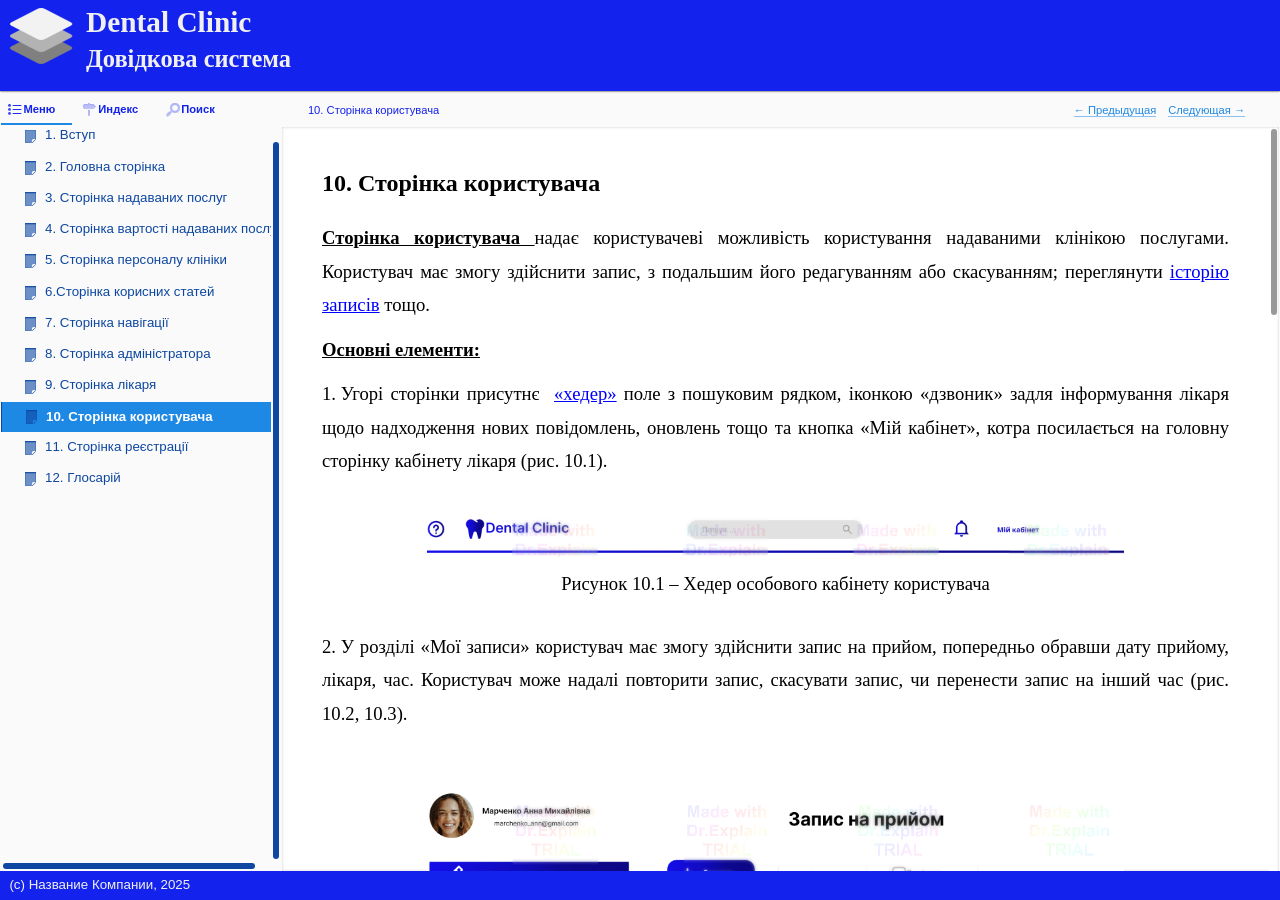
==== commit 3ae4df18: "Help System was updated" ====
--- a/10__storinka_koristuvacha.htm
+++ b/10__storinka_koristuvacha.htm
@@ -318,14 +318,32 @@
 <div class="p de_AC1BC24F7A"><span class="de_C624D5AA4E"><strong>Сторінка користувача </strong></span><span class="de_CAB14B116D">надає користувачеві можливість користування надаваними клінікою послугами. Користувач має змогу здійснити запис, з подальшим його редагуванням або скасуванням; переглянути </span><a class="local_link" href="12__glosarij.htm#Visits_history"><span class="de_1B2D3F6EF2"> історію записів</span></a><span class="de_CAB14B116D"> тощо. </span></div>
 <div class="p de_AC1BC24F7A"><span class="de_C624D5AA4E"><strong>Основні елементи:</strong></span></div>
 <ul class="de_list"><li class="list-element list-counter-bcd36382-f3df-45ca-9a0b-d77185538f5e-0" style="color:#000000;font-size:14pt;font-family:&quot;Times New Roman&quot;; direction: ltr; counter-reset: list-counter-bcd36382-f3df-45ca-9a0b-d77185538f5e-0;">
-<div class="p de_BFDE95EB13"><div class="list-marker" style="color:#000000;font-size:14pt;font-family:&quot;Times New Roman&quot;; display: inline-block; direction: ltr;"></div><span class="de_CAB14B116D">Угорі сторінки присутнє&#160; </span><a class="local_link" href="12__glosarij.htm#Header"><span class="de_1B2D3F6EF2">«хедер»</span></a><span class="de_CAB14B116D"> поле з пошуковим рядком, іконкою «дзвоник» задля інформування лікаря щодо надходження нових повідомлень, оновлень тощо та кнопка «Мій кабінет», котра посилається на головну сторінку кабінету лікаря. </span></div>
+<div class="p de_BFDE95EB13"><div class="list-marker" style="color:#000000;font-size:14pt;font-family:&quot;Times New Roman&quot;; display: inline-block; direction: ltr;"></div><span class="de_CAB14B116D">Угорі сторінки присутнє&#160; </span><a class="local_link" href="12__glosarij.htm#Header"><span class="de_1B2D3F6EF2">«хедер»</span></a><span class="de_CAB14B116D"> поле з пошуковим рядком, іконкою «дзвоник» задля інформування лікаря щодо надходження нових повідомлень, оновлень тощо та кнопка «Мій кабінет», котра посилається на головну сторінку кабінету лікаря (рис. 10.1). </span></div>
+<div class="p de_0C9FABBDB4">&#160;</div>
+<div class="p de_18FF44BC87"><span class="de_CAB14B116D"><img  alt="" style="border: solid 0 #000000; width: 697px; height: 50px;  " width="697" height="50" class="de_custom_img de_78924636B9" src="drex_10__storinka_koristuvacha_custom.png" data-full-src="drex_10__storinka_koristuvacha_custom.png" data-full-width="1046" data-full-height="75" /></span></div>
+<div class="p de_18FF44BC87"><span class="de_CAB14B116D">Рисунок 10.1 – Хедер особового кабінету користувача</span></div>
+<div class="p de_18FF44BC87">&#160;</div>
 </li><li class="list-element list-counter-bcd36382-f3df-45ca-9a0b-d77185538f5e-0" style="color:#000000;font-size:14pt;font-family:&quot;Times New Roman&quot;; direction: ltr; ">
-<div class="p de_BFDE95EB13"><div class="list-marker" style="color:#000000;font-size:14pt;font-family:&quot;Times New Roman&quot;; display: inline-block; direction: ltr;"></div><span class="de_CAB14B116D">У розділі «Мої записи» користувач має змогу здійснити запис на прийом, попередньо обравши дату прийому, лікаря, час. Користувач може надалі повторити запис, скасувати запис, чи перенести запис на інший час. </span></div>
+<div class="p de_BFDE95EB13"><div class="list-marker" style="color:#000000;font-size:14pt;font-family:&quot;Times New Roman&quot;; display: inline-block; direction: ltr;"></div><span class="de_CAB14B116D">У розділі «Мої записи» користувач має змогу здійснити запис на прийом, попередньо обравши дату прийому, лікаря, час. Користувач може надалі повторити запис, скасувати запис, чи перенести запис на інший час (рис. 10.2, 10.3). </span></div>
+<div class="p de_0C9FABBDB4">&#160;</div>
+<div class="p de_0C9FABBDB4">&#160;</div>
+<div class="p de_18FF44BC87"><span class="de_CAB14B116D"><img  alt="" style="border: solid 0 #000000; width: 697px; height: 484px;  " width="697" height="484" class="de_custom_img de_78924636B9" src="drex_10__storinka_koristuvacha_custom_2.png" data-full-src="drex_10__storinka_koristuvacha_custom_2.png" data-full-width="1042" data-full-height="724" /></span></div>
+<div class="p de_18FF44BC87"><span class="de_CAB14B116D">Рисунок 10.2 – Демонстрація процесу запису на прийом</span></div>
+<div class="p de_18FF44BC87">&#160;</div>
+<div class="p de_18FF44BC87"><span class="de_CAB14B116D"><img  alt="" style="border: solid 0 #000000; width: 697px; height: 607px;  " width="697" height="607" class="de_custom_img de_78924636B9" src="drex_10__storinka_koristuvacha_custom_3.png" data-full-src="drex_10__storinka_koristuvacha_custom_3.png" data-full-width="801" data-full-height="697" /></span></div>
+<div class="p de_18FF44BC87"><span class="de_CAB14B116D">Рисунок 10.3 – Демонстрація успішного завершення процесу запису на прийом</span></div>
+<div class="p de_18FF44BC87">&#160;</div>
 </li><li class="list-element list-counter-bcd36382-f3df-45ca-9a0b-d77185538f5e-0" style="color:#000000;font-size:14pt;font-family:&quot;Times New Roman&quot;; direction: ltr; ">
-<div class="p de_BFDE95EB13"><div class="list-marker" style="color:#000000;font-size:14pt;font-family:&quot;Times New Roman&quot;; display: inline-block; direction: ltr;"></div><span class="de_CAB14B116D">У розділі </span><a class="local_link" href="12__glosarij.htm#Visits_history"><span class="de_1B2D3F6EF2">«Історія записів»</span></a><span class="de_CAB14B116D"> користувач має змогу ознайомитися з хронологією записів.</span></div>
+<div class="p de_BFDE95EB13"><div class="list-marker" style="color:#000000;font-size:14pt;font-family:&quot;Times New Roman&quot;; display: inline-block; direction: ltr;"></div><span class="de_CAB14B116D">У розділі </span><a class="local_link" href="12__glosarij.htm#Visits_history"><span class="de_1B2D3F6EF2">«Історія записів»</span></a><span class="de_CAB14B116D"> користувач має змогу ознайомитися з хронологією записів (рис. 10.4).</span></div>
+<div class="p de_0C9FABBDB4">&#160;</div>
+<div class="p de_18FF44BC87"><span class="de_CAB14B116D"><img  alt="" style="border: solid 0 #000000; width: 276px; height: 253px;  " width="276" height="253" class="de_custom_img de_78924636B9" src="drex_10__storinka_koristuvacha_custom_4.png" data-full-src="drex_10__storinka_koristuvacha_custom_4.png" data-full-width="276" data-full-height="253" /></span></div>
+<div class="p de_BE417251E8"><span class="de_CAB14B116D">Рисунок 10.4 – Посилання на розділ &quot;Історія записів&quot; кабінету користувача</span></div>
+<div class="p de_0C9FABBDB4">&#160;</div>
 </li><li class="list-element list-counter-bcd36382-f3df-45ca-9a0b-d77185538f5e-0" style="color:#000000;font-size:14pt;font-family:&quot;Times New Roman&quot;; direction: ltr; ">
-<div class="p de_BFDE95EB13"><div class="list-marker" style="color:#000000;font-size:14pt;font-family:&quot;Times New Roman&quot;; display: inline-block; direction: ltr;"></div><span class="de_CAB14B116D">&#160;У кінці сторінки наявний </span><a class="local_link" href="12__glosarij.htm#Footer"><span class="de_1B2D3F6EF2">«футер»</span></a><span class="de_CAB14B116D">, яка містить додаткову інформацію, таку як контакти, посилання на соціальні мережі, копірайт, політику конфіденційності та інші другорядні елементи навігації.</span></div>
+<div class="p de_BFDE95EB13"><div class="list-marker" style="color:#000000;font-size:14pt;font-family:&quot;Times New Roman&quot;; display: inline-block; direction: ltr;"></div><span class="de_CAB14B116D">&#160;У кінці сторінки наявний </span><a class="local_link" href="12__glosarij.htm#Footer"><span class="de_1B2D3F6EF2">«футер»</span></a><span class="de_CAB14B116D">, яка містить додаткову інформацію, таку як контакти, посилання на соціальні мережі, копірайт, політику конфіденційності та інші другорядні елементи навігації (рис. 10.5).</span></div>
 </li></ul><div class="p de_6AF6DD6F29">&#160;</div>
+<div class="p de_38B3956165"><span class="de_CAB14B116D"><img  alt="" style="border: solid 0 #000000; width: 646px; height: 396px;  " width="646" height="396" class="de_custom_img de_78924636B9" src="drex_10__storinka_koristuvacha_custom_5.png" data-full-src="drex_10__storinka_koristuvacha_custom_5.png" data-full-width="646" data-full-height="396" /></span></div>
+<div class="p de_18FF44BC87"><span class="de_CAB14B116D">Рисунок 10.5 – Футер особового кабінету користувача</span></div>
 </div></article>                <nav></nav>                    			
                 			                <h6 class="b-article__generatorCopyright">
                     <a class="b-link b-article__generatorCopyrightLink" href="https://www.drexplain.ru" target="_blank" rel="nofollow">&#x041E;&#x043D;&#x043B;&#x0430;&#x0439;&#x043D; &#x043F;&#x043E;&#x043C;&#x043E;&#x0449;&#x044C; &#x0441;&#x043E;&#x0437;&#x0434;&#x0430;&#x043D;&#x0430; &#x0432; Dr.Explain</a>
--- a/css/all.css
+++ b/css/all.css
@@ -45,14 +45,14 @@
 .b-breadCrumbs__link:visited,
 .b-controlButtons__link,
 .b-controlButtons__link:visited {
-    color: #b0bec5;
-    border-bottom-color: #979ea2;
+    color: #1e88e5;
+    border-bottom-color: #8cc1ef;
 }
 
 tr.topLinkRow a,
 tr.topLinkRow a:visited {
-	color: #b0bec5 !important;
-	border-bottom-color: #979ea2 !important;
+	color: #1e88e5 !important;
+	border-bottom-color: #8cc1ef !important;
 	font-size: 8pt !important;
 }
 
@@ -63,8 +63,8 @@
 
 .b-breadCrumbs__link:hover,
 .b-controlButtons__link:hover {
-    color: #eeeeee;
-    border-bottom-color: #b6b6b6;
+    color: #90caf9;
+    border-bottom-color: #c5e2f9;
 }
 
 .b-article__generatorCopyrightLink:link,
@@ -90,7 +90,7 @@
     text-align: center;
     cursor: default;
 
-    background-color: rgb(84,110,122);
+    background-color: rgb(30,136,229);
 
     font-size: 14px;
     font-family: Arial;
@@ -250,7 +250,7 @@
 /*@import url( 'work-zone.css' );*/
 .m-pageContent__side__header
 {
-    background: #bfbfbf;
+    background: #1322ec;
 }
 .m-pageContent__side__header__wrapper {
     width: 100%;
@@ -268,11 +268,11 @@
 
 .m-pageContent__side__footer
 {
-    background: #bfbfbf;
+    background: #1322ec;
 }
 .b-workZone {
     width: 100%;
-    background: #7f7f7f;
+    background: #fafafa;
     overflow: hidden;
 }
 
@@ -357,8 +357,8 @@
 
 /*@import url( 'article.css');*/
 .b-article {
-    background-color: #7f7f7f;
-    color: #eeeeee;
+    background-color: #fafafa;
+    color: #1322ec;
     padding: 0;
 
     position: relative;
@@ -774,9 +774,9 @@
     margin: 0;
     outline: none;
     min-height: 14px;
-    color: #eeeeee;
-    background-color: #7f7f7f;
-    border: 1px solid #eeeeee;
+    color: #1322ec;
+    background-color: #fafafa;
+    border: 1px solid #1322ec;
 }
 
 .m-search__tabs .b-search__inputText {
@@ -828,8 +828,8 @@
 
 /*@import url( 'tree.css');*/
 .b-tree {
-    color: #eeeeee;
-    background-color: #7f7f7f;
+    color: #1322ec;
+    background-color: #fafafa;
 
     position: relative;
 
@@ -932,7 +932,7 @@
     text-decoration: none;
 
     border-bottom: none;
-    color:#eeeeee !important;
+    color:#0d47a1 !important;
 
     height: 1.6em;
 
@@ -957,13 +957,13 @@
 
 
 .m-tree__itemContent__selected {
-    background-color: rgb(84,110,122);
+    background-color: rgb(30,136,229);
     color: #ffffff;
 }
 
 .b-tree__itemContent:hover {
-    background-color: rgb(176,190,197);
-    color: #eeeeee;
+    background-color: rgb(144,202,249);
+    color: #0d47a1;
 }
 
 .m-tree__itemContent__selected,
@@ -972,16 +972,16 @@
 }
 
 .m-tree__item__throughSelected {
-    border-left: 1px solid #eeeeee;
+    border-left: 1px solid #0d47a1;
 }
 
 html[dir="rtl"] .m-tree__item__throughSelected {
     border-left: none;
-    border-right: 1px solid #eeeeee;
+    border-right: 1px solid #0d47a1;
 }
 
 .m-tree__item__throughSelectedRoot {
-    background-color: #eeeeee16;
+    background-color: #0d47a116;
 }
 
 .b-tree__itemText {
@@ -1660,8 +1660,8 @@
 
 .m-tabs__selectorItem__selected .b-tabs__selectorContent,
 .b-tabs__wrapperItems {
-    background-color: #7f7f7f;
-    color: #eeeeee;
+    background-color: #fafafa;
+    color: #1322ec;
 }
 
 .m-tabs__selectorItem__selected .b-tabs__selectorContent {
@@ -1674,7 +1674,7 @@
     position: relative;
     font-size: 0.8em;
     padding: 0.5em 1.5em 0.5em 2.0em;
-    color: #eeeeee;
+    color: #1322ec;
     cursor: default;
     white-space: pre;
 }
@@ -1696,12 +1696,12 @@
 }
 
 .m-tabs__selectorItem__selected .b-tabs__selectorContent {
-    border-bottom: 2px #00ff0c solid;
+    border-bottom: 2px #1e88e5 solid;
 }
 
 .m-tabs__selectorItem__hovered .b-tabs__selectorContent {
-    background-color: #b0bec5;
-    color: #00ff84;
+    background-color: #90caf9;
+    color: #0d47a1;
     cursor: pointer;
 }
 
@@ -1783,19 +1783,19 @@
 .b-tabs__wrapperItemInner .os-scrollbar-horizontal,
 .b-tabs__wrapperItemInner .os-scrollbar-vertical,
 .b-tabs__wrapperItemInner .os-scrollbar-corner {
-    background-color: #7f7f7f !important;
+    background-color: #fafafa !important;
 }
 
 .b-tabs__wrapperItemInner .os-scrollbar > .os-scrollbar-track > .os-scrollbar-handle {
-    background-color: #eeeeee !important;
+    background-color: #0d47a1 !important;
 }
 
 .b-tabs__wrapperItemInner .os-scrollbar:hover > .os-scrollbar-track > .os-scrollbar-handle {
-    background-color: rgb(84,110,122) !important;
+    background-color: rgb(30,136,229) !important;
 }
 
 .b-tabs__wrapperItemInner .os-scrollbar > .os-scrollbar-track > .os-scrollbar-handle.active {
-    background-color: rgb(84,110,122) !important;
+    background-color: rgb(30,136,229) !important;
 }
 
 .m-pageView__state__frame .b-tabs__wrapperItemInner {
@@ -2013,7 +2013,7 @@
     font-family: Verdana, Arial, Helvetica, sans-serif;
     font-size: 20pt;
     text-decoration: none;
-    color: #bfbfbf;
+    color: #1322ec;
     text-align: center;
     font-weight: bold;
     white-space: pre;
@@ -2034,7 +2034,7 @@
     border-right: 0px;
     border-left: 0px;
     border-style: solid;
-    border-color: #bfbfbf;
+    border-color: #1322ec;
     white-space: pre;
 }
 
@@ -2082,7 +2082,7 @@
 
 
 .b-workZone.m-workZone__withoutSideNav {
-    background: #bfbfbf 0 0px repeat-x;
+    background: #1322ec 0 0px repeat-x;
 }
 
 .b-workZone.m-workZone__withoutSideNav .m-workZone__side__nav,
@@ -2163,7 +2163,7 @@
     position: absolute;
     top: 0;
     left: 0;
-    color: #ffffff;
+    color: #0d47a1;
     font-size: 2em;
     line-height: 1em;
     z-index: 20;
@@ -2340,7 +2340,7 @@
     position: absolute;
     top: 0;
     right: 0;
-    color: #ffffff;
+    color: #0d47a1;
     font-size: 2em;
     line-height: 1em;
     z-index: 60;
--- a/de_style.css
+++ b/de_style.css
@@ -410,12 +410,21 @@
 div.de_03FDC443AD
 {
 text-align:left;text-indent:0;margin-left:0;}
+div.de_0C9FABBDB4
+{
+text-align:justify;text-indent:0;line-height:1.800;margin-top:0pt;margin-bottom:0pt;}
+div.de_18FF44BC87
+{
+text-align:center;text-indent:0;line-height:1.800;margin-top:0pt;margin-bottom:0pt;}
 div.de_1CF807F200
 {
 direction:ltr;text-align:left;text-indent:0;margin-left:0;line-height:1.800;}
 div.de_2765CAD4AA
 {
 text-indent:0;margin-top:0pt;margin-bottom:0pt;}
+div.de_38B3956165
+{
+text-align:center;}
 div.de_6AF6DD6F29
 {
 text-align:justify;}
@@ -425,9 +434,15 @@
 div.de_AC1BC24F7A
 {
 text-align:justify;line-height:1.800;}
+div.de_BE417251E8
+{
+text-align:center;text-indent:0;margin-left:50px;line-height:1.800;margin-top:0pt;margin-bottom:0pt;}
 div.de_BFDE95EB13
 {
 text-align:justify;line-height:1.800;margin-top:0pt;margin-bottom:0pt;}
+div.de_D098A46DB3
+{
+text-align:center;text-indent:0;margin-left:0;line-height:1.800;margin-top:0pt;margin-bottom:0pt;}
 div.de_D180F57957
 {
 text-align:justify;text-indent:0;margin-left:50px;line-height:1.800;margin-top:0pt;margin-bottom:0pt;}
@@ -437,6 +452,9 @@
 div.de_D8A905EC7A
 {
 margin-top:0pt;margin-bottom:0pt;}
+img.de_78924636B9
+{
+margin-top: 0; margin-right: 0; margin-bottom: 0; margin-left: 0;}
 img.de_F0AFF5680A
 {
 margin-top: 0; margin-right: 8px; margin-bottom: 8px; margin-left: 8px;}
@@ -492,6 +510,24 @@
 	margin: 0;
 	*display: inline;
 }
+.list-counter-e24d03bd-d2d4-45f3-8b42-ee1772f707fe-1 > div > * {
+	text-indent: 0px;}
+.list-counter-e24d03bd-d2d4-45f3-8b42-ee1772f707fe-1 > div > div[class='list-marker']:before {
+	display: inline-block;
+	text-align: left;
+	padding: 0;
+	margin: 0;
+	content: '' counter(list-counter-e24d03bd-d2d4-45f3-8b42-ee1772f707fe-1, decimal) '.\00a0';
+	counter-increment: list-counter-e24d03bd-d2d4-45f3-8b42-ee1772f707fe-1;
+}
+.list-counter-e24d03bd-d2d4-45f3-8b42-ee1772f707fe-1 > div > div[class='list-marker-chm'] {
+	display: inline-block;
+	text-align: left;
+	zoom: 1;
+	padding: 0;
+	margin: 0;
+	*display: inline;
+}
 .list-counter-cd0d6034-a3d4-4605-93ea-213cdb3245c0-0 > div > * {
 	text-indent: 0px;}
 .list-counter-cd0d6034-a3d4-4605-93ea-213cdb3245c0-0 > div > div[class='list-marker']:before {
